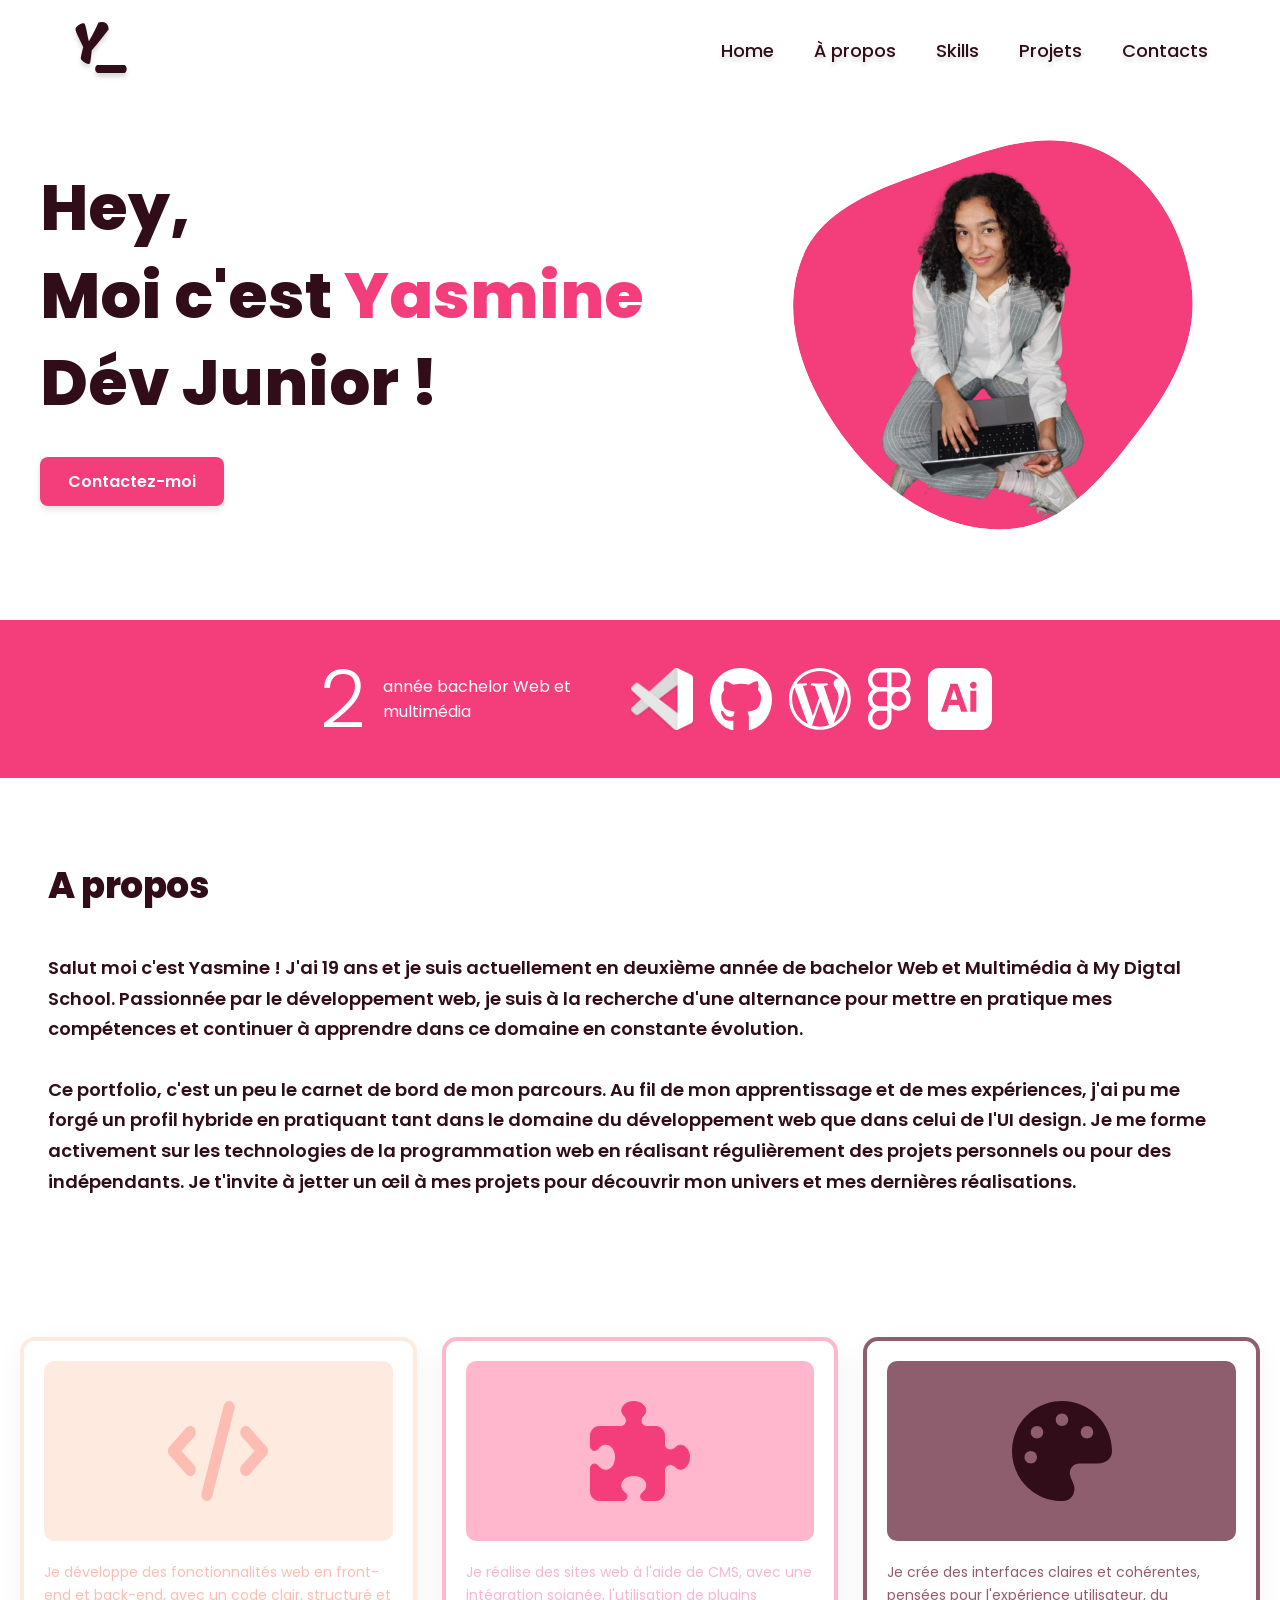
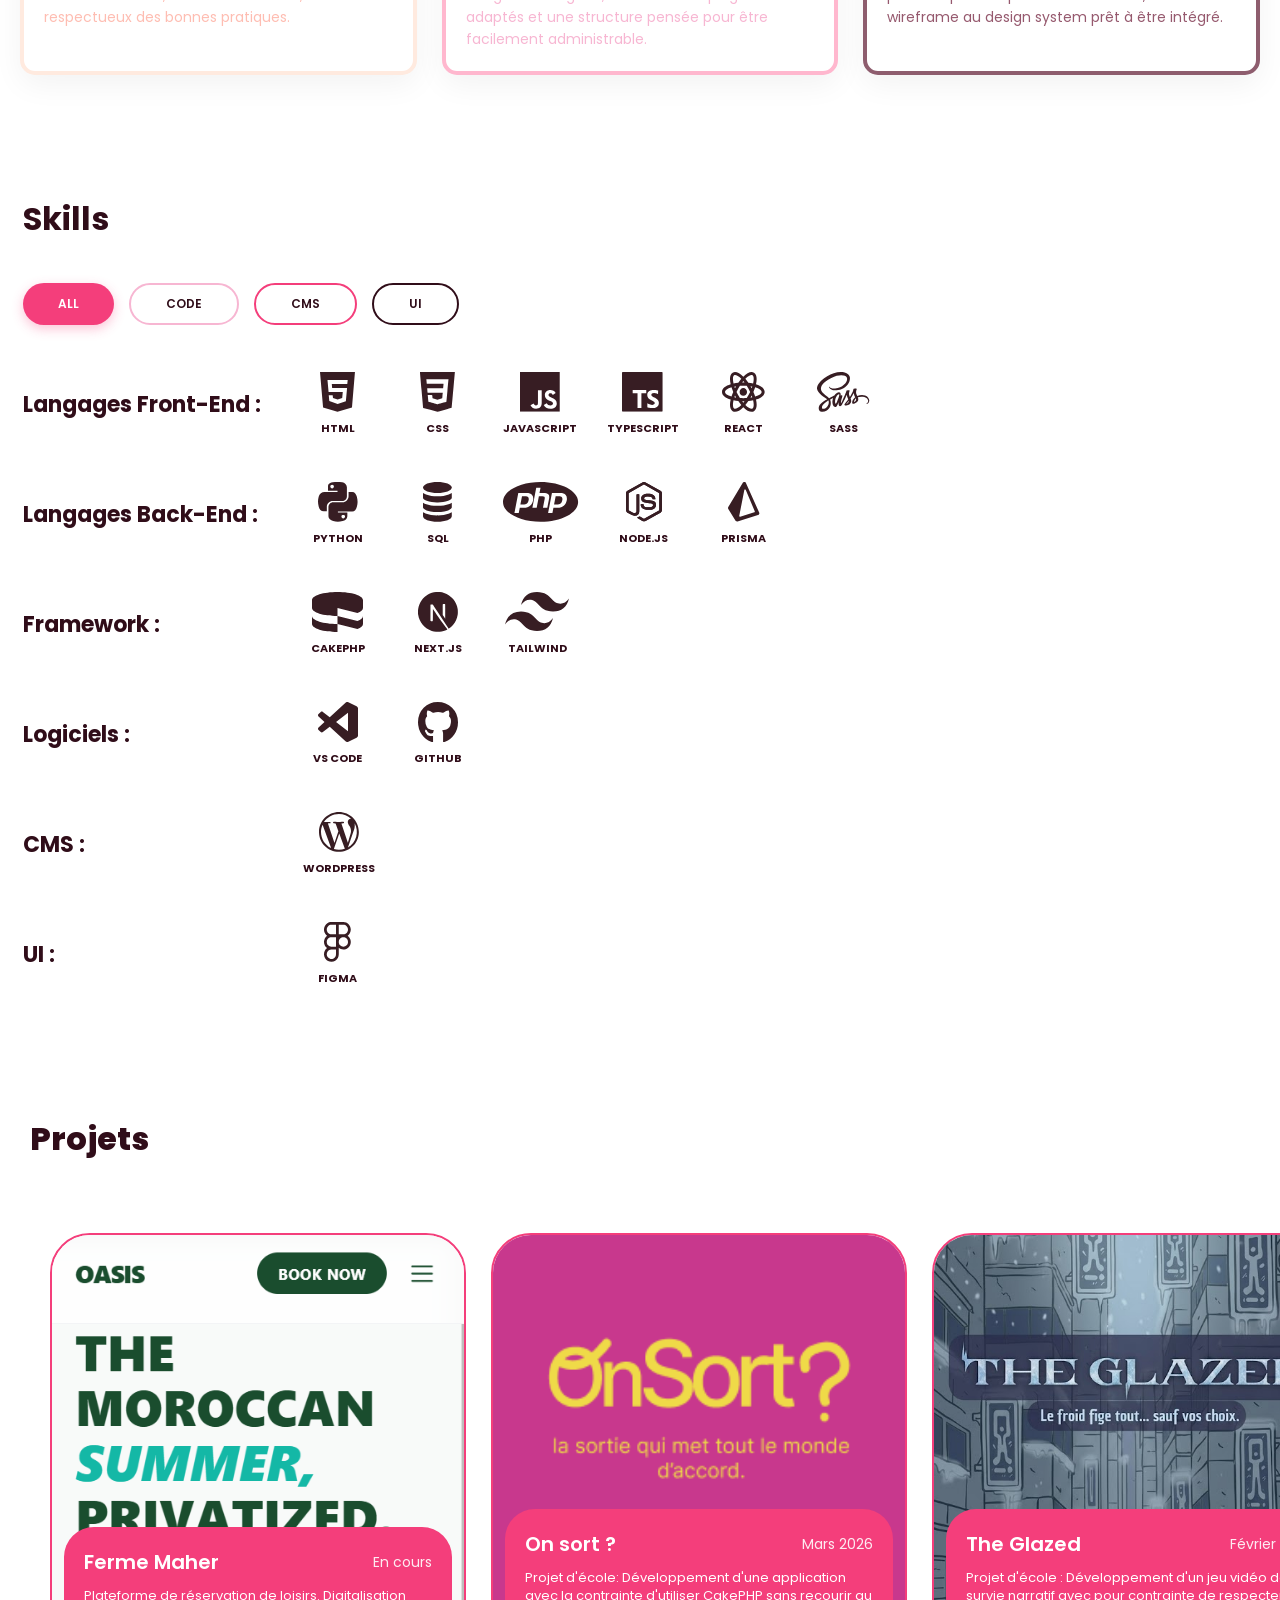
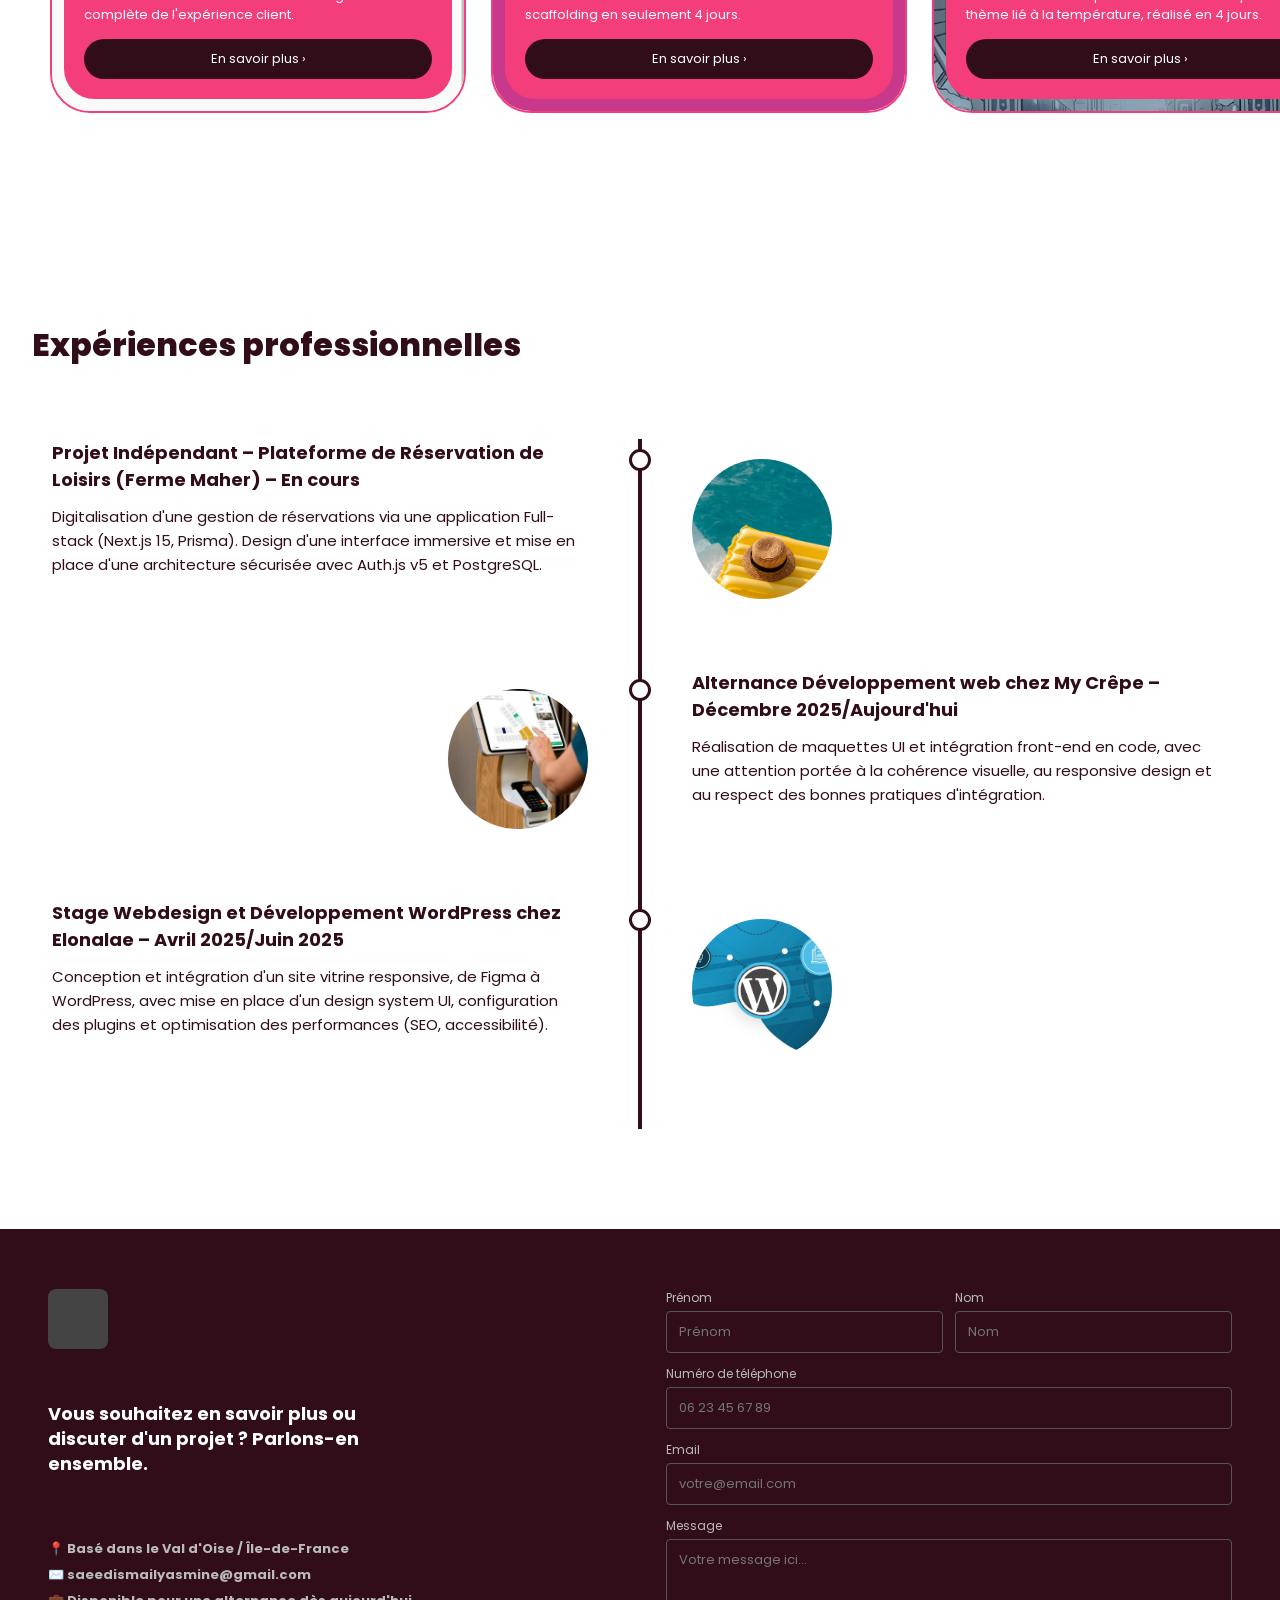
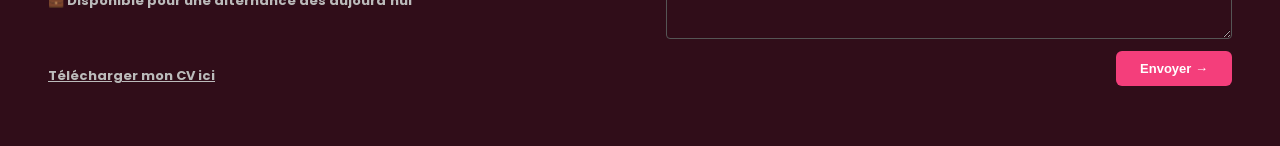
==== index.html @ 9058e379 "init" ====
<!DOCTYPE html>
<html lang="fr">
<head>
  <meta charset="UTF-8" />
  <meta name="viewport" content="width=device-width, initial-scale=1.0"/>
  <title>Yasmine Portfolio</title>
  <link rel="preconnect" href="https://fonts.googleapis.com">
  <link rel="preconnect" href="https://fonts.gstatic.com" crossorigin>
  <link href="https://fonts.googleapis.com/css2?family=Mogra&display=swap" rel="stylesheet">
  <link href="https://fonts.googleapis.com/css2?family=Poppins:wght@400;500;600;700;800&display=swap" rel="stylesheet"/>
  <link rel="stylesheet" href="style.css"/>
</head>
<body>

<!-- NAV -->
<nav class="navbar">
  <div class="nav-container">
    <div class="nav-logo">
      <a href="#">Y_</a>
    </div>

    <ul class="nav-links">
      <li><a href="#hero">Home</a></li>
      <li><a href="#about-me">À propos</a></li>
      <li><a href="#skills">Skills</a></li>

      <li class="dropdown">
        <a href="#projects">Projets</a>
        <ul class="dropdown-menu">
          <li><a href="projects.html">Tous voir</a></li>
        </ul>
      </li>

      <li><a href="#contact">Contacts</a></li>
    </ul>
  </div>
</nav>

<!-- HERO -->
<section id="hero" class="hero-section">
  <div class="hero-container">
    
    <div class="hero-text-column">
      <h1 class="hero-title">
        <span class="line1">Hey,</span>
        <span class="line2">Moi c'est <span class="highlight">Yasmine</span></span>
        <span class="line3">Dév Junior !</span>
      </h1>
      
      <a href="#contact" class="hero-btn">Contactez-moi</a>
    </div>

    <div class="hero-image-column">
      <svg class="home__blob" viewBox="0 0 479 467" xmlns="http://www.w3.org/2000/svg">
          <mask id="mask0" mask-type="alpha">
              <path d="M9.19024 145.964C34.0253 76.5814 114.865 54.7299 184.111 29.4823C245.804 6.98884 311.86 -14.9503 370.735 14.143C431.207 44.026 467.948 107.508 477.191 174.311C485.897 237.229 454.931 294.377 416.506 344.954C373.74 401.245 326.068 462.801 255.442 466.189C179.416 469.835 111.552 422.137 65.1576 361.805C17.4835 299.81 -17.1617 219.583 9.19024 145.964Z"/>
          </mask>

          <g mask="url(#mask0)">
              <path d="M9.19024 145.964C34.0253 76.5814 114.865 54.7299 184.111 29.4823C245.804 6.98884 311.86 -14.9503 370.735 14.143C431.207 44.026 467.948 107.508 477.191 174.311C485.897 237.229 454.931 294.377 416.506 344.954C373.74 401.245 326.068 462.801 255.442 466.189C179.416 469.835 111.552 422.137 65.1576 361.805C17.4835 299.81 -17.1617 219.583 9.19024 145.964Z" fill="var(--pink)"/>
              
              <image class="home__blob-img" x="0" y="0" width="100%" height="100%" href="img/pfp.png"/>
          </g>
      </svg>
    </div>

  </div>
</section>

<!-- PINK BANNER -->
<div class="banner">
  <div class="banner-contenair">
    <div class="banner-text">
      <span class="num">2</span>
      <span>année bachelor Web et<br>multimédia</span>
    </div>
    <div class="banner-icons">
      <div class="icon-box"><img src="img/vs.png" alt="Visual studio code"></div>
      <div class="icon-box"><img src="img/github.svg" alt="Github"></div>
      <div class="icon-box" style="filter: brightness(0) invert(1);"><img src="img/logo_wordpress.svg" alt="WordPress"></div>
      <div class="icon-box" style="filter: brightness(0) invert(1);"><img src="img/logo_figma.svg" alt="Figma"></div>
      <div class="icon-box"><img src="img/logo_illustrator.svg" alt="Adobe Illustrator"></div>
    </div>
  </div>
</div>


<!-- ABOUT -->
<section id="about-me" class="about-me-section">
  <h2 class="about-me-title">A propos</h2>
  <div class="about-me-content">
    <p>
      Salut moi c'est Yasmine ! J'ai 19 ans et je suis actuellement en deuxième année de bachelor Web et Multimédia à My Digtal School. Passionnée par le développement web, je suis à la recherche d'une alternance pour mettre en pratique mes compétences et continuer à apprendre dans ce domaine en constante évolution. 
    </p>
    <p>
      Ce portfolio, c'est un peu le carnet de bord de mon parcours. Au fil de mon apprentissage et de mes expériences, j'ai pu me forgé un profil hybride en pratiquant tant dans le domaine du développement web que dans celui de l'UI design. Je me forme activement sur les technologies de la programmation web en réalisant régulièrement des projets personnels ou pour des indépendants. Je t'invite à jetter un œil à mes projets pour découvrir mon univers et mes dernières réalisations.

    </p>
  </div>
</section>



<section class="services-section">
  <div class="services-grid">
    
    <div class="service-card card-light-pink">
      <div class="service-icon-box bg-light-pink">
        <svg xmlns="http://www.w3.org/2000/svg" width="100" height="100" viewBox="0 0 100 100" fill="none">
          <path d="M62.6291 0.244895C59.678 -0.711934 56.6053 1.22125 55.7547 4.54086L33.5344 92.0224C32.6838 95.342 34.4024 98.7983 37.3535 99.7551C40.3047 100.712 43.3773 98.7788 44.2279 95.4591L66.4482 7.97764C67.2988 4.65803 65.5802 1.20172 62.6291 0.244895ZM73.8434 26.8213C71.6735 29.2622 71.6735 33.2262 73.8434 35.6671L86.5854 50L73.8434 64.3329C71.6735 66.7738 71.6735 70.7378 73.8434 73.1787C76.0134 75.6196 79.5374 75.6196 81.7073 73.1787L98.3725 54.4327C100.542 51.9918 100.542 48.0278 98.3725 45.5869L81.7073 26.8408C79.5374 24.3999 76.0134 24.3999 73.8434 26.8408V26.8213ZM26.1566 26.8213C23.9866 24.3804 20.4626 24.3804 18.2927 26.8213L1.62746 45.5673C-0.542488 48.0082 -0.542488 51.9722 1.62746 54.4131L18.2927 73.1592C20.4626 75.6001 23.9866 75.6001 26.1566 73.1592C28.3265 70.7183 28.3265 66.7543 26.1566 64.3134L13.4146 50L26.1392 35.6671C28.3092 33.2262 28.3092 29.2622 26.1392 26.8213H26.1566Z" fill="#FDBDB3"/>
        </svg>

      </div>
      <p class="service-text" style="color: #febdb2;">
        Je développe des fonctionnalités web en front-end et back-end, avec un code clair, structuré et respectueux des bonnes pratiques.
      </p>
    </div>

    <div class="service-card card-medium-pink">
      <div class="service-icon-box bg-medium-pink">
        <svg xmlns="http://www.w3.org/2000/svg" width="100" height="100" viewBox="0 0 100 100" fill="none">
          <path d="M43.75 0.5C47.0992 0.5 50.1164 1.52062 52.2852 3.14648C54.4539 4.77243 55.75 6.98009 55.75 9.375C55.75 11.2567 54.9558 13.012 53.5459 14.4775L53.5449 14.4785C52.2226 15.861 51.0625 17.621 51.0625 19.6875C51.0625 22.8933 53.6692 25.5 56.875 25.5H65.625C70.5246 25.5 74.5 29.4754 74.5 34.375V43.125C74.5 46.3308 77.1067 48.9375 80.3125 48.9375C82.3583 48.9375 84.1374 47.7788 85.5205 46.4561C86.9894 45.0617 88.7459 44.25 90.625 44.25C93.0199 44.25 95.2276 45.5461 96.8535 47.7148C98.4794 49.8836 99.5 52.9008 99.5 56.25C99.5 59.5992 98.4794 62.6164 96.8535 64.7852C95.2276 66.9539 93.0199 68.25 90.625 68.25C88.7416 68.25 86.9678 67.4542 85.5244 66.0479L85.5215 66.0449L85.2578 65.7988C83.9178 64.5818 82.2498 63.5625 80.3125 63.5625C77.1067 63.5625 74.5 66.1692 74.5 69.375V90.625C74.5 95.5246 70.5246 99.5 65.625 99.5H54.5312C52.3074 99.5 50.5 97.6926 50.5 95.4688C50.5 93.8884 51.5023 92.4381 52.876 91.417L52.8779 91.416C55.2376 89.6462 56.75 87.166 56.75 84.375C56.75 81.5942 55.2432 79.1143 52.8857 77.3467C50.5281 75.5791 47.2951 74.5 43.75 74.5C40.2049 74.5 36.9719 75.5791 34.6143 77.3467C32.2568 79.1143 30.75 81.5942 30.75 84.375C30.75 87.166 32.2624 89.6462 34.6221 91.416L34.624 91.417C35.9987 92.4388 37 93.8698 37 95.4688C37 97.6926 35.1926 99.5 32.9688 99.5H9.375C4.47536 99.5 0.5 95.5246 0.5 90.625V67.0312C0.500001 64.8074 2.30739 63 4.53125 63C6.11158 63 7.5619 64.0023 8.58301 65.376L8.58398 65.3779C10.3538 67.7376 12.834 69.25 15.625 69.25C18.4058 69.25 20.8857 67.7432 22.6533 65.3857C24.4209 63.0281 25.5 59.7951 25.5 56.25C25.5 52.7049 24.4209 49.4719 22.6533 47.1143C20.8857 44.7568 18.4058 43.25 15.625 43.25C12.834 43.25 10.3538 44.7624 8.58398 47.1221L8.58301 47.124C7.56115 48.4987 6.13022 49.5 4.53125 49.5C2.30739 49.5 0.500001 47.6926 0.5 45.4688V34.375C0.5 29.4754 4.47536 25.5 9.375 25.5H30.625C33.8308 25.5 36.4375 22.8933 36.4375 19.6875C36.4375 17.769 35.4188 16.085 34.2012 14.7422L33.9551 14.4785C32.5613 13.0098 31.75 11.2537 31.75 9.375C31.75 6.98009 33.0461 4.77243 35.2148 3.14648C37.3836 1.52062 40.4008 0.5 43.75 0.5Z" fill="#F43E7B" stroke="#F43E7B"/>
        </svg>
      </div>
      <p class="service-text" style="color: #f7b6d2;">
        Je réalise des sites web à l'aide de CMS, avec une intégration soignée, l'utilisation de plugins adaptés et une structure pensée pour être facilement administrable.
      </p>
    </div>

    <div class="service-card card-dark-purple">
      <div class="service-icon-box bg-dark-purple">
        <svg xmlns="http://www.w3.org/2000/svg" width="100" height="100" viewBox="0 0 100 100" fill="none">
          <path d="M100 50C100 50.1758 100 50.3516 100 50.5273C99.9219 57.6563 93.4388 62.5 86.3113 62.5H67.1939C62.0191 62.5 57.8207 66.6992 57.8207 71.875C57.8207 72.5391 57.8989 73.1836 58.016 73.8086C58.4261 75.8008 59.2853 77.7148 60.125 79.6484C61.3162 82.3437 62.4878 85.0195 62.4878 87.8516C62.4878 94.0625 58.2699 99.707 52.0601 99.9609C51.3767 99.9805 50.6932 100 49.9902 100C22.3784 100 0 77.6172 0 50C0 22.3828 22.398 0 50.0098 0C77.6216 0 100 22.3828 100 50ZM25.0146 56.25C25.0146 52.793 22.2222 50 18.7659 50C15.3095 50 12.5171 52.793 12.5171 56.25C12.5171 59.707 15.3095 62.5 18.7659 62.5C22.2222 62.5 25.0146 59.707 25.0146 56.25ZM25.0146 37.5C28.471 37.5 31.2634 34.707 31.2634 31.25C31.2634 27.793 28.471 25 25.0146 25C21.5583 25 18.7659 27.793 18.7659 31.25C18.7659 34.707 21.5583 37.5 25.0146 37.5ZM56.2585 18.75C56.2585 15.293 53.4661 12.5 50.0098 12.5C46.5534 12.5 43.761 15.293 43.761 18.75C43.761 22.207 46.5534 25 50.0098 25C53.4661 25 56.2585 22.207 56.2585 18.75ZM75.0049 37.5C78.4612 37.5 81.2537 34.707 81.2537 31.25C81.2537 27.793 78.4612 25 75.0049 25C71.5485 25 68.7561 27.793 68.7561 31.25C68.7561 34.707 71.5485 37.5 75.0049 37.5Z" fill="#300D19"/>
        </svg>
      </div>
      <p class="service-text" style="color: #96596E;">
        Je crée des interfaces claires et cohérentes, pensées pour l'expérience utilisateur, du wireframe au design system prêt à être intégré.
      </p>
    </div>

  </div>
</section>


<!-- SKILLS -->
<section id="skills" class="skills-section">
  <h2 class="skills-main-title">Skills</h2>

  <div class="skills-filters">
    <button class="filter-btn active btn-all" data-filter="all">All</button>
    <button class="filter-btn btn-code" data-filter="code">Code</button>
    <button class="filter-btn btn-cms" data-filter="cms">CMS</button>
    <button class="filter-btn btn-ui" data-filter="ui">UI</button>
  </div>

  <div class="skills-list">
    
    <div class="skills-row" data-category="code">
      <h3 class="skills-cat-title">Langages Front-End :</h3>
      <div class="skills-icons">
        <div class="skill-item"><img src="img/logo_html.svg" alt=""><span>HTML</span></div>
        <div class="skill-item"><img src="img/logo_css.svg" alt=""><span>CSS</span></div>
        <div class="skill-item"><img src="img/logo_javascript.svg" alt=""><span>JAVASCRIPT</span></div>
        <div class="skill-item"><img src="img/logo_typescript.svg" alt=""><span>TYPESCRIPT</span></div>
        <div class="skill-item"><img src="img/logo_react.svg" alt=""><span>REACT</span></div>
        <div class="skill-item"><img src="img/logo_sass.svg" alt=""><span>SASS</span></div>
      </div>
    </div>

    <div class="skills-row" data-category="code">
      <h3 class="skills-cat-title">Langages Back-End :</h3>
      <div class="skills-icons">
        <div class="skill-item"><img src="img/logo_python.svg" alt=""><span>PYTHON</span></div>
        <div class="skill-item"><img src="img/logo_sql.svg" alt=""><span>SQL</span></div>
        <div class="skill-item"><img src="img/logo_php.svg" alt=""><span>PHP</span></div>
        <div class="skill-item"><img src="img/logo_nodejs.svg" alt=""><span>NODE.JS</span></div>
        <div class="skill-item"><img src="img/logo_prisma.svg" alt=""><span>PRISMA</span></div>
      </div>
    </div>

    <div class="skills-row" data-category="code">
      <h3 class="skills-cat-title">Framework :</h3>
      <div class="skills-icons">
        <div class="skill-item"><img src="img/logo_cakephp.svg" alt=""><span>CAKEPHP</span></div>
        <div class="skill-item"><img src="img/logo_nextjs.svg" alt=""><span>NEXT.JS</span></div>
        <div class="skill-item"><img src="img/logo_tailwind.svg" alt=""><span>TAILWIND</span></div>
      </div>
    </div>

    <div class="skills-row" data-category="code">
      <h3 class="skills-cat-title">Logiciels :</h3>
      <div class="skills-icons">
        <div class="skill-item"><img src="img/logo_vscode.svg" alt=""><span>VS CODE</span></div>
        <div class="skill-item"><img src="img/github.svg" alt=""><span>GITHUB</span></div>
      </div>
    </div>

    <div class="skills-row" data-category="cms">
      <h3 class="skills-cat-title">CMS :</h3>
      <div class="skills-icons">
        <div class="skill-item"><img src="img/logo_wordpress.svg" alt=""><span>WORDPRESS</span></div>
      </div>
    </div>

    <div class="skills-row" data-category="ui">
      <h3 class="skills-cat-title">UI :</h3>
      <div class="skills-icons">
        <div class="skill-item"><img src="img/logo_figma.svg" alt=""><span>FIGMA</span></div>
      </div>
    </div>

  </div>
</section>



<!-- PROJECTS -->
<div class="projects-wrapper">
  <section id="projects">
    <div class="section-title">Projets</div>
    <div class="projects-grid">

      <div class="project-card cat-code" onclick="openOverlay(
        'Ferme Maher – Oasis', 
        'Janvier 2026', 
        'Développement d\'une application Full-stack permettant de privatiser des espaces de loisirs au Maroc. J\'ai implémenté un système d\'authentification sécurisé et une gestion de base de données optimisée.', 
        ['Next.js 15', 'TypeScript', 'Tailwind CSS', 'Auth.js v5', 'Prisma', 'PostgreSQL'],
        'img/fermemaher.png'
      )">
        <div class="project-img"><img src="img/fermemaher.png" alt=""></div>
        <div class="project-info">
          <div class="project-meta">
            <span class="project-name">Ferme Maher</span>
            <span class="project-date">En cours</span>
          </div>
          <p class="project-desc">Plateforme de réservation de loisirs. Digitalisation complète de l'expérience client.</p>
          <button class="btn-savoir">En savoir plus ›</button>
        </div>
      </div>

      <div class="project-card cat-code" onclick="openOverlay(
        'On Sort ?', 
        'Mars 2026', 
        'On sort est une application mobile dédiée à l’organisation d’activités en France, pensée spécialement pour les groupes d’amis. Son objectif est de simplifier la prise de décision collective et de rendre l’organisation de sorties plus fluide, interactive et équitable.', 
        ['CakePHP', 'MySQL'],
        'img/onsort2.avif'
      )">
        <div class="project-img"><img src="img/onsort.png" alt=""></div>
        <div class="project-info">
          <div class="project-meta">
            <span class="project-name">On sort ?</span>
            <span class="project-date">Mars 2026</span>
          </div>
          <p class="project-desc">Projet d'école: Développement d'une application avec la contrainte d'utiliser CakePHP sans recourir au scaffolding en seulement 4 jours.</p>
          <button class="btn-savoir">En savoir plus ›</button>
        </div>
      </div>

      <div class="project-card cat-code" onclick="openOverlay(
        'The Glazed', 
        'Février 2026', 
        'Développement d’un jeu de survie narratif réalisé dans le cadre d’un défi pédagogique de 4 jours. Au-delà de la programmation, j\’ai conçu l’intégralité de l’univers (Lore) et défini la direction scénaristique. L\'enjeu majeur a été de créer une expérience où chaque décision du joueur entraîne des conséquences concrètes sur l\'évolution de l\'histoire. J\'ai mis en place un système de variables complexes pour gérer l\'impact des choix sur le gameplay et la survie du personnage, forçant le joueur à des choix moraux et stratégiques difficiles.', 
        ['HMTL', 'CSS', 'Vanilla JS'],
        'img/theglazed.png'
      )">
        <div class="project-img"><img src="img/tg.jpg" alt=""></div>
        <div class="project-info">
          <div class="project-meta">
            <span class="project-name">The Glazed</span>
            <span class="project-date">Février 2026</span>
          </div>
          <p class="project-desc">Projet d'école : Développement d'un jeu vidéo de survie narratif avec pour contrainte de respecter un thème lié à la température, réalisé en 4 jours.</p>
          <button class="btn-savoir">En savoir plus ›</button>
        </div>
      </div>

    </div>
  </section>
</div>


<!-- EXPERIENCE -->
<section id="experience" class="experience-section">
  <h2 class="section-title">Expériences professionnelles</h2>
  
  <div class="timeline">
    
    <div class="tl-item">
      <div class="tl-content tl-left">
        <h3 class="tl-title">Projet Indépendant – Plateforme de Réservation de Loisirs (Ferme Maher) – En cours</h3>
        <p class="tl-text">Digitalisation d'une gestion de réservations via une application Full-stack (Next.js 15, Prisma). Design d'une interface immersive et mise en place d'une architecture sécurisée avec Auth.js v5 et PostgreSQL.</p>
      </div>
      
      <div class="tl-center">
        <div class="tl-dot"></div>
        <div class="tl-line"></div>
      </div>
      
      <div class="tl-content tl-right">
        <div class="tl-image-circle"><img src="img/fm.avif" alt=""></div> </div>
    </div>

    <div class="tl-item">
      <div class="tl-content tl-left">
        <div class="tl-image-circle"><img src="img/mycrepe.jpg" alt=""></div> 
      </div>
      
      <div class="tl-center">
        <div class="tl-dot"></div>
        <div class="tl-line"></div>
      </div>
      
      <div class="tl-content tl-right">
        <h3 class="tl-title">Alternance Développement web chez My Crêpe – Décembre 2025/Aujourd'hui</h3>
        <p class="tl-text">Réalisation de maquettes UI et intégration front-end en code, avec une attention portée à la cohérence visuelle, au responsive design et au respect des bonnes pratiques d'intégration.</p>
      </div>
    </div>

    <div class="tl-item">
      <div class="tl-content tl-left">
        <h3 class="tl-title">Stage Webdesign et Développement WordPress chez Elonalae – Avril 2025/Juin 2025</h3>
        <p class="tl-text">Conception et intégration d'un site vitrine responsive, de Figma à WordPress, avec mise en place d'un design system UI, configuration des plugins et optimisation des performances (SEO, accessibilité).</p>
      </div>
      
      <div class="tl-center">
        <div class="tl-dot"></div>
      </div>
      
      <div class="tl-content tl-right">
        <div class="tl-image-circle"><img src="img/ww.jpg" alt=""></div> 
      </div>
    </div>

  </div>
</section>

<!-- CONTACT / FOOTER -->
<footer id="contact">
  <div class="footer-left">
    <div class="footer-logo"></div>
    <p class="footer-tagline">Vous souhaitez en savoir plus ou<br>discuter d'un projet ? Parlons-en<br>ensemble.</p>
    <div class="footer-info">
      <div>📍 Basé dans le Val d'Oise / Île-de-France</div>
      <div>✉️ <a href="mailto:saeedismailyasmine@gmail.com">saeedismailyasmine@gmail.com</a></div>
      <div>💼 Disponible pour une alternance dès aujourd'hui</div>
    </div>
    <a class="footer-cv" id="downloadCV" href="img/cvDev_last.pdf">Télécharger mon CV ici</a>
  </div>

  <div class="contact-container">
    <form class="contact-form" action="https://formspree.io/f/xjgjzvpa" method="POST">
      
      <div class="form-row">
        <div class="form-group">
          <label>Prénom</label>
          <input type="text" name="firstname" placeholder="Prénom" required />
        </div>
        <div class="form-group">
          <label>Nom</label>
          <input type="text" name="lastname" placeholder="Nom" required />
        </div>
      </div>

      <div class="form-group">
        <label>Numéro de téléphone</label>
        <input type="tel" name="phone" placeholder="06 23 45 67 89" />
      </div>

      <div class="form-group">
        <label>Email</label>
        <input type="email" name="email" placeholder="votre@email.com" required />
      </div>

      <div class="form-group">
        <label>Message</label>
        <textarea name="message" placeholder="Votre message ici..." required></textarea>
      </div>

      <button type="submit" class="btn-envoyer">Envoyer →</button>
    </form>
  </div>
</footer>

<!-- OVERLAY -->
<div class="overlay-backdrop" id="overlay" onclick="closeOverlay(event)">
  <div class="overlay-box">
    <button class="overlay-close" onclick="closeOverlay(null, true)">✕</button>
    <div id="overlay-img"></div>
    <div class="overlay-body">
      <div class="overlay-header">

        <div class="overlay-title" id="overlay-title"></div>
        <div class="overlay-date" id="overlay-date"></div>
      </div>
      <p class="overlay-desc" id="overlay-desc"></p>
      <div class="overlay-badges" id="overlay-badges"></div>

    </div>
  </div>
</div>

<script src="script.js"></script>
</body>
</html>
---- style.css ----
*, *::before, *::after { box-sizing: border-box; margin: 0; padding: 0; }

:root {
  --pink: #F43E7B;
  --pink-light: #f7b6d2;
  --pink-bg: #fce4f0;
  --dark: #300D19;
  --gray: #555;
  --light-gray: #f5f5f5;
  --border: #ddd;
  --font: 'Poppins', sans-serif;
}

html { scroll-behavior: smooth; }
body { font-family: var(--font); color: var(--dark); background: #fff; }

/* ── NAV ── */
.navbar {
  height: 100px;
  background-color: #ffffff;
  display: flex;
  width: 1500px;
  padding: 22px 24px;
  justify-content: space-between;
  align-items: center;
  position: sticky; /* Reste en haut au scroll */
  top: 0;
  z-index: 1000;
  font-family: var(--font);
  background: rgba(255, 255, 255, 0.00);
}

.nav-container {
  width: 100%;
  margin: 0 auto;
  padding: 0 48px;
  display: flex;
  justify-content: space-between; /* Logo à gauche, liens à droite */
  align-items: center;
}

.nav-links li.dropdown {
  position: relative; /* Important pour positionner le sous-menu juste en dessous */
}
.nav-links li.dropdown:hover .dropdown-menu {
  display: block; /* Affiche le sous-menu au survol */
}

.dropdown-menu {
  position: absolute;
  top: 100%; /* Se place juste en dessous du texte "Projects" */
  left: 50%;
  transform: translateX(-50%); /* Centre le sous-menu par rapport au mot */
  background-color: #ffffff;
  list-style: none;
  padding: 10px 20px;
  border-radius: 10px;
  box-shadow: 0 4px 15px rgba(0, 0, 0, 0.1);
  display: none; /* CACHÉ */
  min-width: 120px;
  text-align: center;
  z-index: 1000;
}

.dropdown-menu a {
  font-size: 14px !important;
  color: var(--dark) !important;
  white-space: nowrap; /* Empêche le texte de revenir à la ligne */
  text-shadow: none !important; /* On peut enlever l'ombre pour le sous-menu */
}

.dropdown-menu a:hover {
  color: var(--pink) !important;
}

/* Petit ajustement pour la navbar (enlève le width fixe qui risque de casser le design) */
.navbar {
  width: 100%; /* Utilise 100% au lieu de 1500px pour la réactivité */
  max-width: 100vw;
  box-sizing: border-box;
}

/* Style du Logo */
.nav-logo {
  color: #300D19;
  font-family: Mogra;
  font-size: 60px;
  font-style: normal;
  font-weight: 400;
  line-height: normal;
  letter-spacing: -9.1px;
  width: 94px;
  height: 74px;
  text-shadow: 0 4px 4px rgba(0, 0, 0, 0.15);

}

.nav-logo a {
  text-decoration: none !important;
  color : inherit;
}

/* Liste des liens */
.nav-links {
  display: flex;
  list-style: none;
  gap: 40px; /* Espace entre les mots */
  margin: 0;
  padding: 0;
  text-shadow: 0 4px 4px rgba(0, 0, 0, 0.15);
}

.nav-links a {
  text-decoration: none;
  color: var(--dark); /* Utilise ton #1a1a1a */
  font-size: 18px;
  font-weight: 500;
  transition: color 0.3s ease;
}

/* Effet au survol ou page active */
.nav-links a:hover, 
.nav-links a.active {
  color: var(--pink); /* Utilise ton rose #e91e7a */
}

/* Responsive mobile */
@media (max-width: 768px) {
  .nav-links {
    display: none; /* Cache les liens sur mobile pour faire un menu burger plus tard */
  }
  .nav-container {
    padding: 0 20px;
  }
}

/* ── HERO ── */
/* --- Styles de la Section Héros --- */

.hero-section {
  display: flex;
  flex-direction: column;
  padding: 40px 48px 90px 50px;
  background-color: #ffffff;
  font-family: var(--font);
}

.hero-container {
  width: 100%;
  margin: 0 auto;  
  display: flex;
  justify-content: space-between; 
  align-items: center;
}

/* --- Colonne Gauche : Texte --- */
.hero-text-column {
  margin-left: -200px;
  display: flex;
  flex-direction: column;
  gap: 30px;
}

.hero-title {
  font-size: 64px;
  font-weight: 800; /* Plus épais pour un titre fort */
  color: var(--dark); /* Utilise ton #1a1a1a */
  line-height: 137.5%;
  margin: 0;
  display: flex;
  flex-direction: column;
}

/* Les spans individuels pour forcer le passage à la ligne */
.hero-title span {
  display: block;
}

/* Le mot "Yasmine" en rose */
.hero-title .highlight {
  color: var(--pink); /* Utilise ton rose #e91e7a */
  display: inline; /* Pour qu'il reste sur la même ligne que "Moi c'est" */
}

/* Ton Bouton */
.hero-btn {
  display: inline-block;
  padding: 12px 28px;
  background-color: var(--pink); /* Ton rose principal */
  color: #fff;
  text-decoration: none;
  font-size: 16px;
  font-weight: 600;
  border-radius: 8px; 
  box-shadow: 0 4px 6px rgba(0, 0, 0, 0.1); /* Petite ombre sous le bouton */
  max-width: fit-content; /* S'adapte au texte pour ne pas être trop large */
}

.hero-btn:hover {
  background-color: var(--pink-light); /* Une variante plus foncée du rose (optionnel, défini le dans tes vars) */
  transform: translateY(-2px); /* Petit effet de survol */
}

/* --- Colonne Droite : Image --- */
.hero-image-column {
  flex: 1; /* L'image prend moins de place (40-45%) */
  display: flex;
  justify-content: center; /* Aligne l'image à droite */
}

.home__blob {
  margin-right: -300px;
  width: 400px;
  fill: var(--pink);
}

.home__blob-img {
  width: 300px;
  height: auto;
  align-items: center;
  justify-content: center;
  transform: translate(90px, 20px);
}

.hero-image-placeholder img {
  width: 100%;
  height: 100%;
}

@media (max-width: 992px) {
  .hero-container {
    flex-direction: column-reverse;
    align-items: center;
    text-align: center;
    gap: 40px;
  }
  
  .hero-text-column {
    text-align: left;
    align-items: center;
  }

  .hero-title {
    font-size: 38px;
    align-items: flex-start;
  }
}

@media (max-width: 768px) {
  .hero-section {
    padding: 60px 24px;
  }
  
  .hero-title {
    font-size: 32px;
  }
  
  .hero-btn {
    padding: 10px 24px;
    font-size: 15px;
  }
}

/* ── PINK BANNER ── */
.banner {
  background-color: var(--pink); /* Utilise ta variable rose */
  width: 100%;
  padding: 20px 0;
  color: white;
  font-family: var(--font);
}
.banner-contenair{
  max-width: 1200px;
  margin: 0 25%;
  display: flex;
  justify-content: space-between;
  align-items: center;
  gap: 50px;
}
.banner-text {
  white-space: nowrap;
  color: #fff;
  display: flex;
  align-items: center;
  gap: 17px;
}
.banner-text .num {
  font-size: 80px;
  font-weight: 300;
  line-height: 1;
}
.banner-icons {
  display: flex;
  width: 1440px;
  padding: 28px 10px;
  justify-content: center;
  align-items: center;
  gap: 17px;
}
.banner-icons .icon-box {
  display: flex;
  gap: 25px;
  align-items: center;
}

.icon-box img{
  height: 62px;
  width: auto;
}

/* ── SECTION COMMON ── */
section { padding: 60px 48px; max-width: 900px; margin: 0 auto; }
.section-title {
  font-size: 48px;
  font-weight: 700;
  margin-bottom: 32px;
}

/* ── PROJECTS ── */
/* Utilisation de tes variables :root */
.projects-wrapper {
  max-width: 1400px;
  width: 100%;
  margin: 0 auto;
  font-family: var(--font);
}

#projects {
  padding: 60px 0;
  max-width: 1200px;
  margin: 0 50px;
}

.section-title {
  font-size: 32px;
  font-weight: 700;
  color: var(--dark);
  margin-bottom: 40px;
}

/* GRILLE FORCÉE SUR 3 COLONNES */
.projects-grid {
  display: grid;
  grid-template-columns: repeat(3, 1fr);
  gap: 25px;
  align-items: stretch;
  width: 100%;
}

/* La Carte */
.project-card {
  border: 2px solid var(--pink);
  background-color: #ffffff;
  border-radius: 40px;
  padding: 0;
  margin-bottom: 48px;
  display: flex;
  flex-direction: column;
  justify-content: flex-end;
  cursor: pointer;
  transition: transform 0.3s ease;
  overflow: hidden;
  position: relative;
  height: 480px;
  width: 416px;
}

.project-card:hover {
  transform: translateY(-8px);
}


.project-img {
  position: absolute;
  inset: 0;
  overflow: hidden;
  background: transparent;
  z-index: 0;
}

/* Le bloc d'info rose */
.project-info {
  background-color: var(--pink);
  border-radius: 30px;
  padding: 20px;
  color: #ffffff;
  display: flex;
  flex-direction: column;
  margin: 12px;
  position: relative;
  z-index: 1;
}

.project-meta {
  display: flex;
  justify-content: space-between;
  align-items: center;
  margin-bottom: 10px;
}

.project-name {
  font-size: 20px;
  font-weight: 600;
}

.project-date {
  font-size: 14px;
  opacity: 0.9;
}

.project-desc {
  font-size: 13px;
  line-height: 1.4;
  margin-bottom: 15px;
}
.project-categories {
  display: flex;
  gap: 8px;
  margin-bottom: 12px;
}

/* --- Style de base commun --- */
.badge {
  display: inline-flex;
  align-items: center;
  padding: 6px 16px; /* Plus de padding pour la forme pilule */
  border-radius: 50px; /* Secret de la forme capsule */
  font-size: 11px;
  font-weight: 700; /* Gras pour l'impact, comme le bouton */
  text-transform: uppercase;
  color: #ffffff; /* Texte blanc sur dégradé */
  border: none; /* Pas de bordure pour ce style */
  
  /* Ajout de l'ombre portée pour le relief */
  box-shadow: 0 4px 6px rgba(0, 0, 0, 0.15); 
  filter: saturate(0.8);
  backdrop-filter: blur(4px);
  
  transition: all 0.3s ease; /* Pour les effets au survol */
}


/* Effet optionnel : augmente légèrement l'ombre au survol de la carte */
.project-card:hover .badge {
  box-shadow: 0 6px 10px rgba(0, 0, 0, 0.25);
  transform: translateY(-1px);
}
/* Bouton Noir */
.btn-savoir {
  background-color: var(--dark);
  color: #ffffff;
  border: none;
  padding: 10px;
  border-radius: 20px;
  font-family: var(--font);
  font-size: 13px;
  cursor: pointer;
  width: 100%;
}


.project-filters {
  display: flex;
  justify-content: left;
  gap: 15px;
  margin-bottom: 40px;
}

.filter-btn {
  padding: 10px 25px;
  border-radius: 50px;
  background: transparent; /* Fond vide par défaut */
  font-weight: 700;
  cursor: pointer;
  transition: all 0.3s ease;
  text-transform: uppercase;
  font-size: 12px;
  border: 2px solid; /* On définit l'épaisseur, la couleur vient après */
}

/* --- Bouton TOUS (Ton Rose #F43E7B) --- */
.filter-btn[data-filter="all"] {
  color: var(--pink);
}
.filter-btn[data-filter="all"].active, 
.filter-btn[data-filter="all"]:hover {
  background: var(--pink);
  color: white;
  border: none;
  box-shadow: 0 4px 12px rgba(244, 62, 123, 0.3);
}

.filter-btn[data-filter="all"] {
  color: var(--pink);
}
.filter-btn[data-filter="all"].active, 
.filter-btn[data-filter="all"]:hover {
  background: var(--pink);
  color: white;
  border: none;
  box-shadow: 0 4px 12px rgba(244, 62, 123, 0.3);
}

.btn-code {
  border-color: var(--pink);
  color: var(--pink);
}
.btn-code.active, .btn-code:hover {
  background: var(--pink-light);
  color: #fff;
  border-color: var(--pink-light);
  box-shadow: 0 4px 16px rgba(244, 62, 123, 0.4);
}
 
/* --- Bouton CMS — Rose foncé #c42f65 --- */
.btn-cms {
  border-color: var(--pink);
  color: var(--pink);
}
.btn-cms.active, .btn-cms:hover {
  background: var(--pink);
  color: #fff;
  border-color: var(--pink);
  box-shadow: 0 4px 16px rgba(196, 47, 101, 0.4);
}
 
/* --- Bouton UI — Dark bordeaux #300D19 --- */
.btn-ui {
  border-color: var(--dark);
  color: var(--dark);
}
.btn-ui.active, .btn-ui:hover {
  background: var(--dark);
  color: #fff;
  border-color: var(--dark);
  box-shadow: 0 4px 16px rgba(48, 13, 25, 0.35);
}

.project-card.hide {
    display: none !important;
}

/* Optionnel : pour que l'affichage soit fluide */
.project-card.show {
    display: flex; /* ou block selon ton design */
    animation: fadeIn 0.4s ease forwards;
}

@keyframes fadeIn {
  from { opacity: 0; transform: translateY(10px); }
  to { opacity: 1; transform: translateY(0); }
}

@media (max-width: 850px) {
  .projects-grid {
    grid-template-columns: 1fr; 
  }
}

.project-intro {
    font-size: 1.1rem;
    color: var(--dark);
    line-height: 1.6;
    margin: 50px auto;
    font-weight: 500;
    text-align: left;
}

.project-intro strong {
    color: #F43E7B;
    font-weight: 600;
}


.project-filters {
  display: flex;
  justify-content: left;
  gap: 15px;
  margin-bottom: 40px;
}

@media (max-width: 850px) {
  .projects-grid {
    grid-template-columns: 1fr; 
  }
}

.services-section {
  padding: 60px 20px;
  max-width: 1300px;
  margin: 0 auto;
  font-family: var(--font);
}

.services-grid {
  display: grid;
  grid-template-columns: repeat(3, 1fr);
  gap: 25px;
}

/* Base de la carte */
.service-card {
  background: #fff;
  border-radius: 15px;
  padding: 20px;
  border: 4px solid transparent; 
  box-shadow: 0 10px 30px rgba(0,0,0,0.05);
  display: flex;
  flex-direction: column;
  gap: 20px;
  transition: transform 0.3s ease;
}

.service-card:hover {
  transform: translateY(-5px);
}

/* Boite pour l'icône / image */
.service-icon-box {
  width: 100%;
  height: 180px;
  border-radius: 10px;
  display: flex;
  justify-content: center;
  align-items: center;
  font-size: 50px; /* Taille de l'icône si font-awesome */
}

/* Texte sous l'icône */
.service-text {
  font-size: 14px;
  line-height: 1.6;
  color: var(--gray);
  margin: 0;
}

/* --- Variantes de couleurs --- */

/* Carte 1 - Rose très clair */
.card-light-pink { border-color: #ffeadf; }
.bg-light-pink { background-color: #ffeadf; color: #f7b6d2; }

/* Carte 2 - Rose moyen */
.card-medium-pink { border-color: #ffb7ce; }
.bg-medium-pink { background-color: #ffb7ce; color: var(--pink); }

/* Carte 3 - Violet/Prune */
.card-dark-purple { border-color: #8e5d6e; }
.bg-dark-purple { background-color: #8e5d6e; color: #351a2a; }

/* Responsive */
@media (max-width: 900px) {
  .services-grid {
    grid-template-columns: 1fr;
  }
}



.about-me-section {
  max-width: 1345px; /* Aligné avec le reste de ton site */
  margin: 0 auto;
  padding: 80px 48px;
  font-family: var(--font);
}

.about-me-title {
  font-size: 36px;
  font-weight: 800;
  color: var(--dark);
  margin-bottom: 40px;
  letter-spacing: -0.5px; /* Un peu plus serré pour le style moderne */
}

.about-me-content {
  max-width: 1345px; /* On limite un peu la largeur du texte pour la lecture */
}

.about-me-content p {
  font-size: 18px;
  line-height: 1.7; /* Très important pour l'aspect "propre" de ta maquette */
  color: var(--dark);
  font-weight: 600; /* Le texte sur ton image semble un peu épais */
  margin-bottom: 30px;
}

/* On peut adoucir légèrement le deuxième paragraphe si besoin */
.about-me-content p:last-child {
  margin-bottom: 0;
}

/* Responsive mobile */
@media (max-width: 768px) {
  .about-me-section {
    padding: 60px 24px;
  }
  
  .about-me-title {
    font-size: 28px;
  }
  
  .about-me-content p {
    font-size: 16px;
  }
}


.skills-section {
  max-width: 1235px;
  margin: 0 auto;
  padding: 60px 0;
  align-items: flex-start;
  font-family: var(--font);
}

.skills-main-title {
  font-size: 32px;
  color: var(--dark);
  margin-bottom: 40px;
}

/* Container des boutons de filtre */
.skills-filters {
  display: flex;
  justify-content: left;
  gap: 15px;
  margin-bottom: 50px;
  margin: 24px 0;
}

/* Style de base des boutons */
.filter-btn {
  padding: 10px 35px;
  border-radius: 50px;
  background: transparent;
  font-family: var(--font);
  font-weight: 600;
  cursor: pointer;
  transition: all 0.3s ease;
  border: 2px solid; /* On laisse la couleur se définir par les classes ci-dessous */
}

/* Couleurs spécifiques par bouton */
.btn-all  { border-color: var(--pink); color: var(--dark); }
.btn-code { border-color: var(--pink-light); color: var(--dark); }
.btn-cms  { border-color: var(--pink); color: var(--dark); }
.btn-ui   { border-color: var(--dark); color: var(--dark); }


.btn-all.active {
  background-color: var(--pink);
  color: #fff !important;
}

.btn-code.active {
  background-color: var(--pink-light);
  color: #fff !important;
}

.btn-cms.active {
  background-color: var(--pink);
  color: #fff !important;
}

.btn-ui.active {
  background-color: var(--dark);
  color: #fff !important;
}

.skills-list {
  display: flex;
  flex-direction: column;
  gap: 30px; /* Espace entre chaque catégorie */
  margin-top: 40px;
}

/* Une ligne complète (Titre + Logos) */
.skills-row {
  display: flex;
  align-items: center; /* Aligne verticalement le titre et les images */
  transition: all 0.4s ease;
  min-height: 80px;
}

/* Cache les lignes filtrées via JS */
.skills-row.hidden {
  display: none;
}

/* Le titre à gauche (ex: Langages Front-End :) */
.skills-cat-title {
  width: 280px; /* Largeur fixe pour aligner le début des logos */
  font-family: var(--font);
  font-size: 22px;
  font-weight: 700;
  color: var(--dark);
  margin: 0;
  flex-shrink: 0; /* Empêche le titre de rétrécir */
}

/* Le groupe de logos à droite */
.skills-icons {
  display: flex;
  gap: 30px; /* Espace entre chaque bloc logo+texte */
  flex-wrap: wrap;
}

/* Chaque bloc individuel (Image + Texte) */
.skill-item {
  display: flex;
  flex-direction: column;
  align-items: center;
  justify-content: center;
  gap: 8px;
  min-width: 70px;
}

/* Style des images SVG/PNG */
.skill-item img {
  height: 40px; /* Taille uniforme pour tous les logos */
  width: auto;
  object-fit: contain;
  filter: brightness(0) saturate(100%) invert(11%) sepia(18%) saturate(1535%) hue-rotate(296deg) brightness(91%) contrast(92%);
}

/* Le petit texte sous le logo */
.skill-item span {
  font-family: var(--font);
  font-size: 11px;
  font-weight: 700;
  color: var(--dark);
  text-transform: uppercase;
  text-align: center;
}

/* --- RESPONSIVE --- */
@media (max-width: 900px) {
  .skills-row {
    flex-direction: column;
    align-items: flex-start;
    gap: 15px;
  }
  .skills-cat-title {
    width: 100%;
  }
  .skills-icons {
    gap: 20px;
  }
}



.experience-section {
  width: 100%;
  display: flex;
  flex-direction: column;
  align-items: flex-start;
  max-width: 1300px;
  margin: 0 auto;
  padding: 100px 52px;
  font-family: var(--font);
}

.section-title {
  font-size: 32px;
  font-weight: 800;
  color: var(--dark);
  margin-bottom: 70px;
  margin-left: -20px;
}

.timeline {
  display: flex;
  flex-direction: column;
}

/* --- Chaque ligne (Item) --- */
.tl-item {
  display: flex;
  width: 100%;
  min-height: 230px;
}

/* --- Les Colonnes (Contenu Gauche / Centre / Droite) --- */
.tl-content {
  flex: 1;
  width: 45%; /* Largeur égale pour les deux côtés */
  align-items: center; 
  flex-direction: row;
}

/* Colonne Gauche */
.tl-left {
  padding-right: 50px;
  text-align: left;
}

/* Colonne Droite */
.tl-right {
  padding-left: 50px;
  text-align: left;
}

/* --- L'Axe Central --- */
.tl-center {
  width: 4px; /* Épaisseur de la ligne */
  background-color: var(--dark); /* Couleur marron */
  position: relative;
  display: flex;
  justify-content: center;
  flex-shrink: 0; /* Empêche l'axe de s'écraser */
}

/* Le point blanc sur la ligne */
.tl-dot {
  position: absolute;
  top: 10px;
  width: 22px;
  height: 22px;
  background-color: white;
  border: 3px solid var(--dark);
  border-radius: 50%;
  z-index: 10;
}

/* --- Style du texte --- */
.tl-title {
  font-size: 18px;
  font-weight: 700;
  color: var(--dark);
  margin-bottom: 12px;
}

.tl-text {
  font-size: 15px;
  color: var(--dark);
  line-height: 1.6;
}

/* --- Les bulles d'images (Grisées) --- */
/* Le conteneur cercle */
.tl-image-circle {
    width: 140px;
    height: 140px;
    background-color: #d9d9d9;
    border-radius: 50%;
    overflow: hidden; /* INDISPENSABLE : Coupe tout ce qui dépasse du cercle */
    display: flex;
    justify-content: center;
    align-items: center;
    margin: 20px auto; /* Centre le cercle dans sa colonne */
}

/* L'image à l'intérieur */
.tl-image-circle img {
    width: 100%;
    height: 100%;
    object-fit: cover; /* MAGIE : Remplit le cercle sans écraser l'image */
    object-position: center; /* Centre le sujet de la photo */
}

/* Centrer l'image dans la colonne de droite */
.tl-right .tl-image-circle {
    margin-left: 0; 
}

/* Centrer l'image dans la colonne de gauche */
.tl-left .tl-image-circle {
    margin-right: 0;
    margin-left: auto;
}

/* RESPONSIVE : Sur mobile on tout aligner à gauche */
@media (max-width: 768px) {
  .tl-item {
    flex-direction: column;
    padding-left: 30px;
    border-left: 3px solid var(--dark);
    margin-left: 20px;
  }
  .tl-content {
    width: 100%;
    padding: 0;
    margin-bottom: 20px;
  }
  .tl-center {
    display: none; /* On cache l'axe central complexe sur mobile */
  }
}


/* ── FOOTER / CONTACT ── */
#contact {
  background: var(--dark);
  color: #fff;
  padding: 60px 48px;
  display: grid;
  grid-template-columns: 1fr 1fr;
  gap: 60px;
  max-width: 100%;
}
.footer-left { display: flex; flex-direction: column; gap: 16px; font-weight: 700; justify-content: space-between;}
.footer-logo {
  width: 60px;
  height: 60px;
  background: #444;
  border-radius: 8px;
  margin-bottom: 8px;
}
.footer-tagline { font-size: 18px; font-weight: 700; line-height: 1.4; margin-bottom: 16px; }
.footer-info { font-size: 13px; color: #bbb; line-height: 2; }
.footer-info a { color: #bbb; text-decoration: none; }
.footer-info a:hover { color: var(--pink); }
.footer-cv {
  display: inline-block;
  color: #bbb;
  font-size: 13px;
  text-decoration: underline;
  cursor: pointer;
  margin-top: 8px;
}

.contact-form { display: flex; flex-direction: column; gap: 12px; }
.form-row { display: grid; grid-template-columns: 1fr 1fr; gap: 12px; }
.form-group { display: flex; flex-direction: column; gap: 4px; }
.form-group label { font-size: 12px; color: #bbb; }
.form-group input,
.form-group textarea {
  background: transparent;
  border: 1px solid #555;
  border-radius: 4px;
  padding: 10px 12px;
  color: #fff;
  font-size: 13px;
  font-family: var(--font);
  outline: none;
  transition: border-color .2s;
}
.form-group input:focus,
.form-group textarea:focus { border-color: var(--pink); }
.form-group textarea { resize: vertical; min-height: 100px; }
.btn-envoyer {
  align-self: flex-end;
  background: var(--pink);
  color: #fff;
  border: none;
  padding: 10px 24px;
  border-radius: 6px;
  font-size: 13px;
  font-weight: 600;
  cursor: pointer;
  display: flex;
  align-items: center;
  gap: 6px;
  transition: opacity .2s;
}
.btn-envoyer:hover { opacity: .85; }

/* ── OVERLAY ── */
.overlay-backdrop {
  display: none;
  position: fixed;
  inset: 0;
  background: rgba(48, 13, 25, 0.75);
  backdrop-filter: blur(8px);
  -webkit-backdrop-filter: blur(8px);
  z-index: 2000;
  justify-content: center;
  align-items: center;
  padding: 24px;
}

.overlay-backdrop.active {
  display: flex;
  animation: backdropIn 0.3s ease forwards;
}

@keyframes backdropIn {
  from { opacity: 0; }
  to   { opacity: 1; }
}

.overlay-box {
  background: #fff;
  border-radius: 32px;
  max-width: 560px;
  width: 100%;
  max-height: 90vh;
  overflow-y: auto;
  position: relative;
  animation: cardIn 0.35s cubic-bezier(0.34, 1.56, 0.64, 1) forwards;
  box-shadow: 0 32px 80px rgba(48, 13, 25, 0.35);
}

@keyframes cardIn {
  from { opacity: 0; transform: translateY(40px) scale(0.95); }
  to   { opacity: 1; transform: translateY(0)   scale(1); }
}

.overlay-close {
  position: absolute;
  top: 16px;
  right: 16px;
  width: 36px;
  height: 36px;
  border-radius: 50%;
  background: rgba(48, 13, 25, 0.08);
  border: none;
  color: var(--dark);
  font-size: 16px;
  cursor: pointer;
  display: flex;
  align-items: center;
  justify-content: center;
  z-index: 10;
  transition: background 0.2s, color 0.2s;
}

.overlay-close:hover {
  background: var(--pink);
  color: #fff;
}

.overlay-body {
  padding: 28px 32px 32px;
}

.overlay-header {
  display: flex;
  justify-content: space-between;
  align-items: flex-start;
  margin-bottom: 14px;
  gap: 12px;
}

.overlay-title {
  font-size: 22px;
  font-weight: 700;
  color: var(--dark);
  line-height: 1.2;
}

.overlay-date {
  font-size: 12px;
  font-weight: 600;
  color: var(--pink);
  background: var(--pink-bg);
  padding: 5px 14px;
  border-radius: 50px;
  white-space: nowrap;
  flex-shrink: 0;
}

.overlay-desc {
  font-size: 14px;
  line-height: 1.7;
  color: var(--gray);
  margin-bottom: 20px;
}

.overlay-badges {
  display: flex;
  flex-wrap: wrap;
  gap: 8px;
}

.overlay-badges .badge {
  background: linear-gradient(135deg, var(--pink) 0%, #c42f65 100%);
  color: #fff;
  padding: 6px 14px;
  border-radius: 50px;
  font-size: 11px;
  font-weight: 700;
  text-transform: uppercase;
  letter-spacing: 0.5px;
  box-shadow: 0 3px 8px rgba(244, 62, 123, 0.3);
}

.tech-badges {
  display: flex;
  flex-wrap: wrap;
  gap: 8px;
  margin: 15px 0;
}

.badge {
  background-color: var(--pink);
  color: white;
  padding: 5px 12px;
  border-radius: 20px;
  font-size: 11px;
  font-weight: 600;
  text-transform: uppercase;
  letter-spacing: 0.5px;
}

#overlay-img {
  width: 100%;
  height: 260px;
  background-size: cover;
  background-position: top;
  border-radius: 8px;
  margin-bottom: 15px;
}

.project-img img {
  width: 100%;
  height: 100%;
  object-fit: cover;
  object-position: top;
  display: block;
  position: absolute;
  inset: 0;
}

.social-btn {
  display: inline-flex;
  align-items: center;
  gap: 8px;
  padding: 9px 9px;
  border-radius: 999px;
  color: #fff;
  font-size: 13px;
  font-weight: 600;
  font-family: var(--font);
  text-decoration: none;
  transition: background 0.25s, border-color 0.25s, transform 0.2s;
}
 
.social-btn svg {
  width: 36px;
  height: 36px;
  flex-shrink: 0;
}
 
.social-btn:hover {
  background: rgba(255,255,255,0.18);
  border-color: rgba(255,255,255,0.35);
  transform: translateY(-2px);
  color: #fff;
}
 
/* LinkedIn garde sa couleur signature au hover */
.social-btn--linkedin:hover {
  background: #0A66C2;
  border-color: #0A66C2;
}
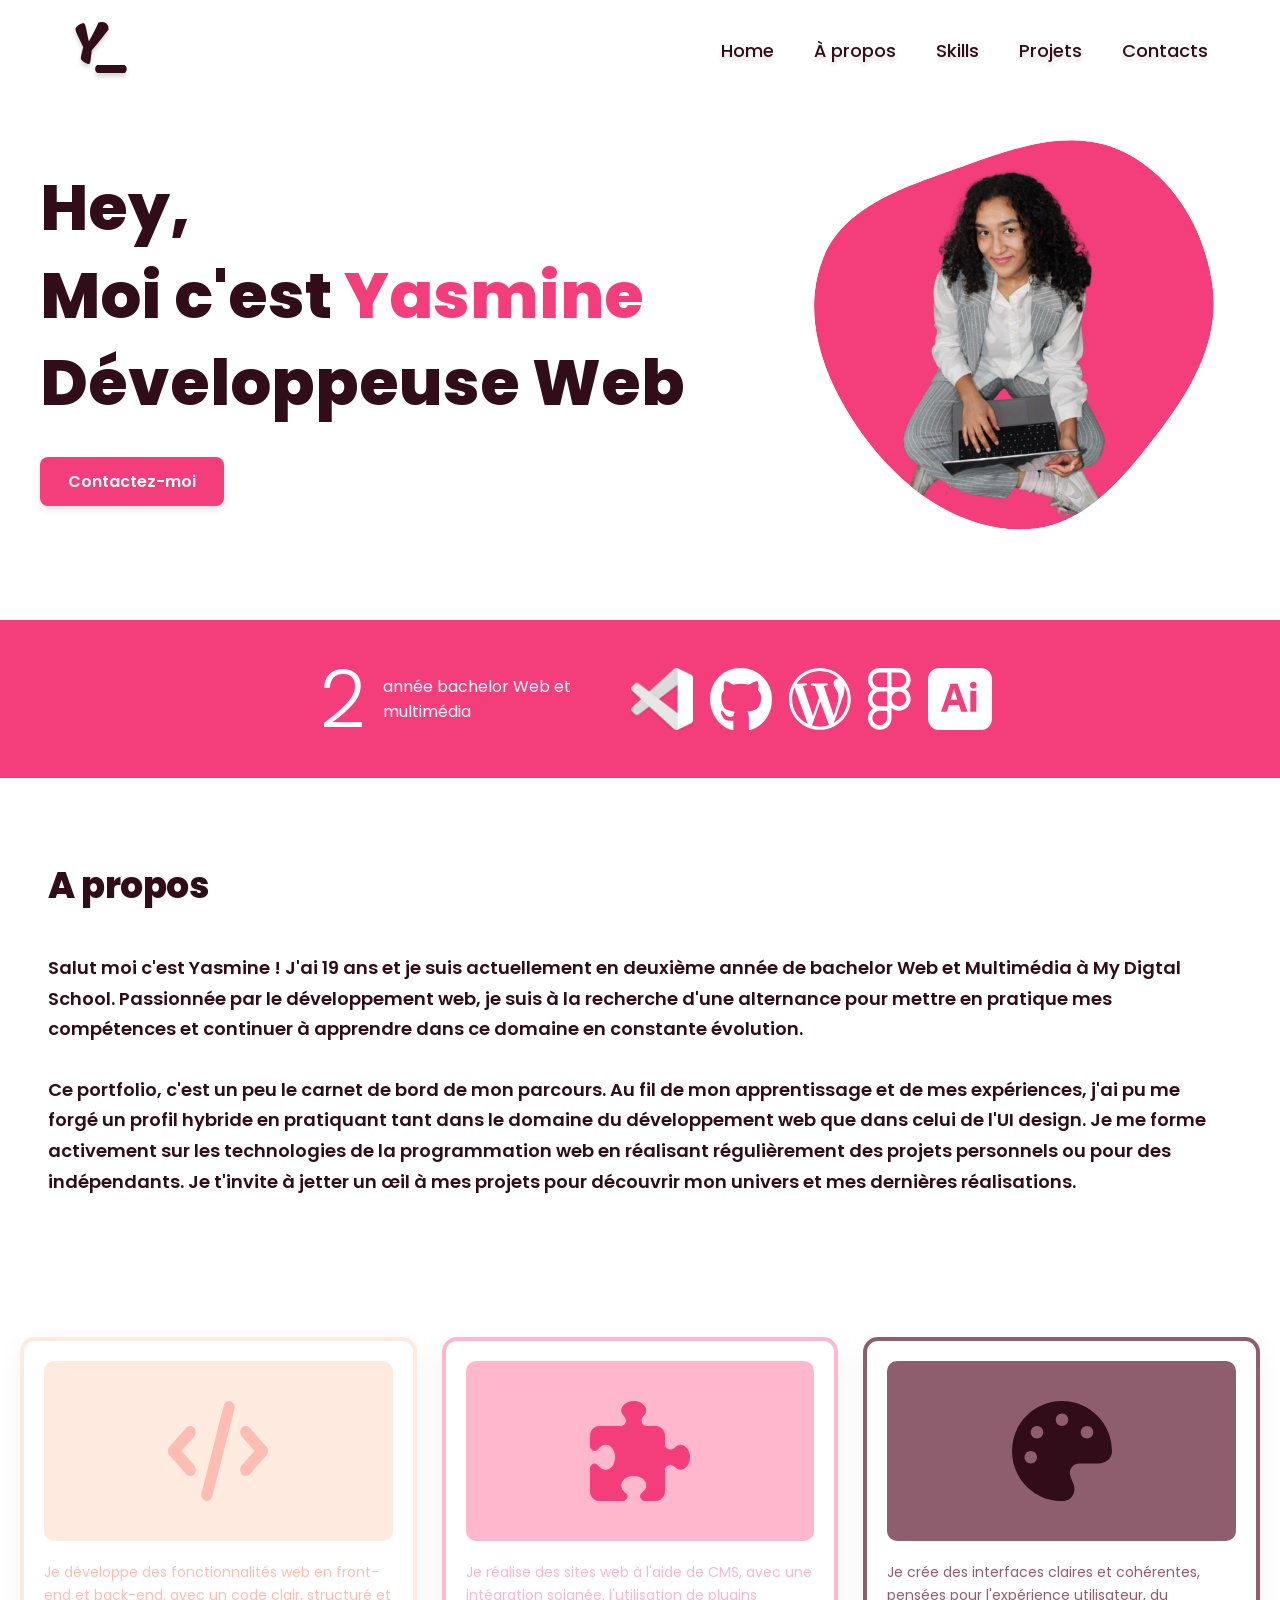
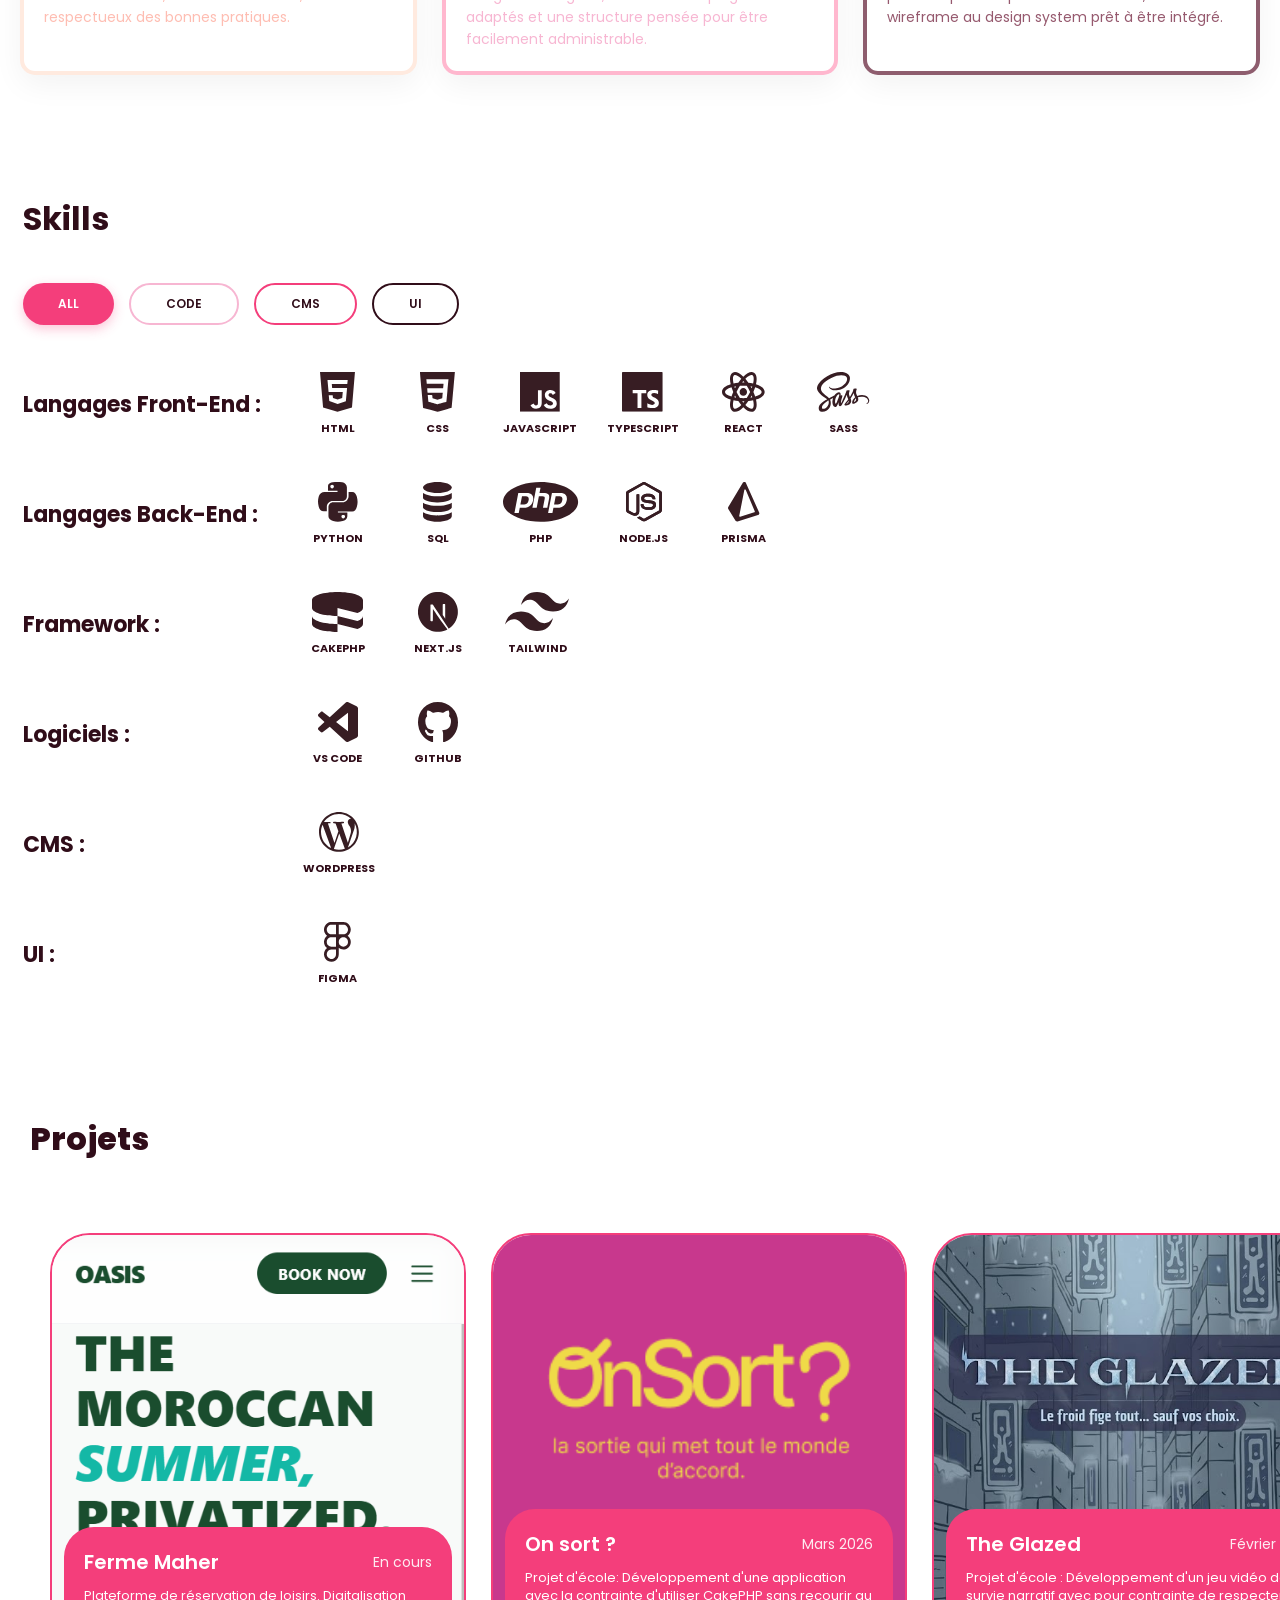
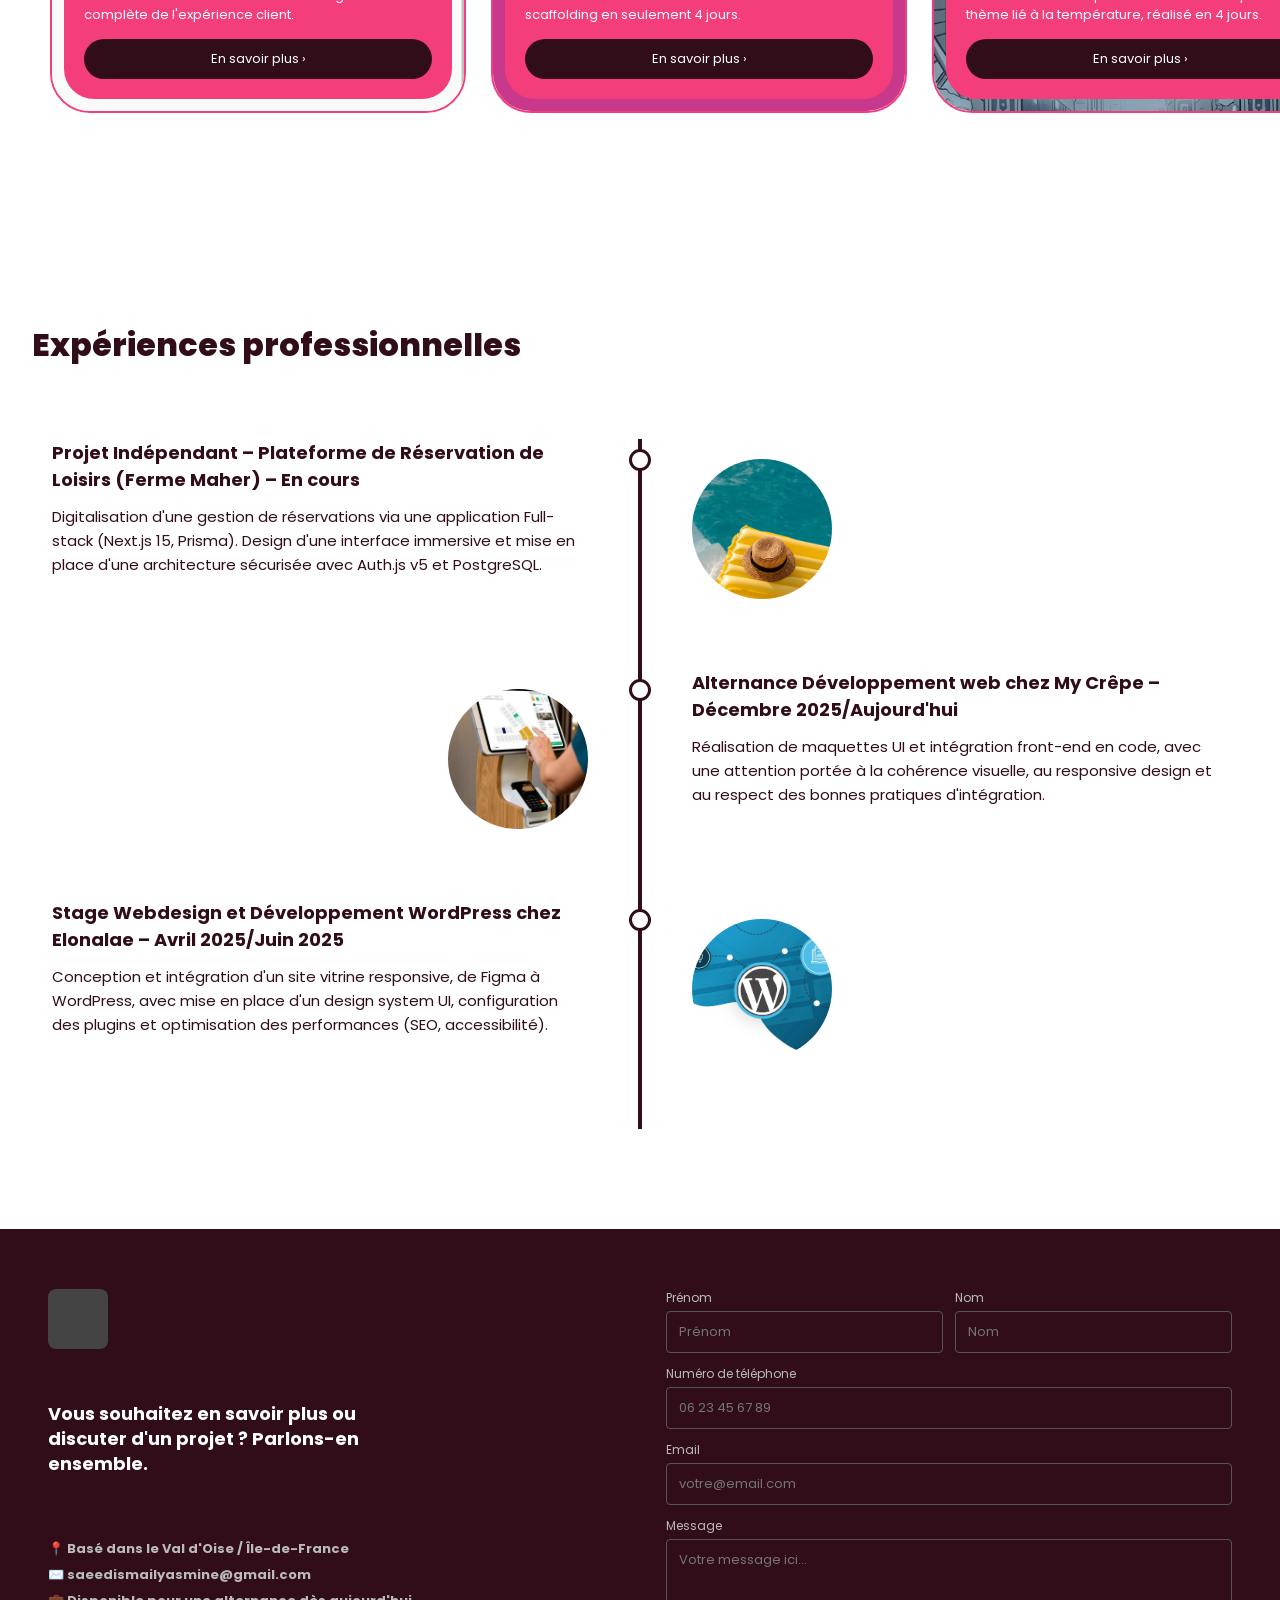
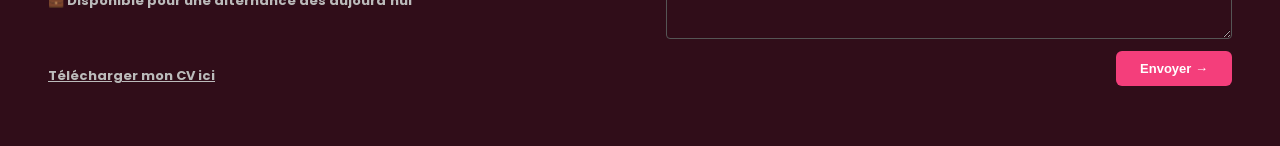
==== commit 7c31e7fc: "nom" ====
--- a/index.html
+++ b/index.html
@@ -44,7 +44,7 @@
       <h1 class="hero-title">
         <span class="line1">Hey,</span>
         <span class="line2">Moi c'est <span class="highlight">Yasmine</span></span>
-        <span class="line3">Dév Junior !</span>
+        <span class="line3">Développeuse Web</span>
       </h1>
       
       <a href="#contact" class="hero-btn">Contactez-moi</a>
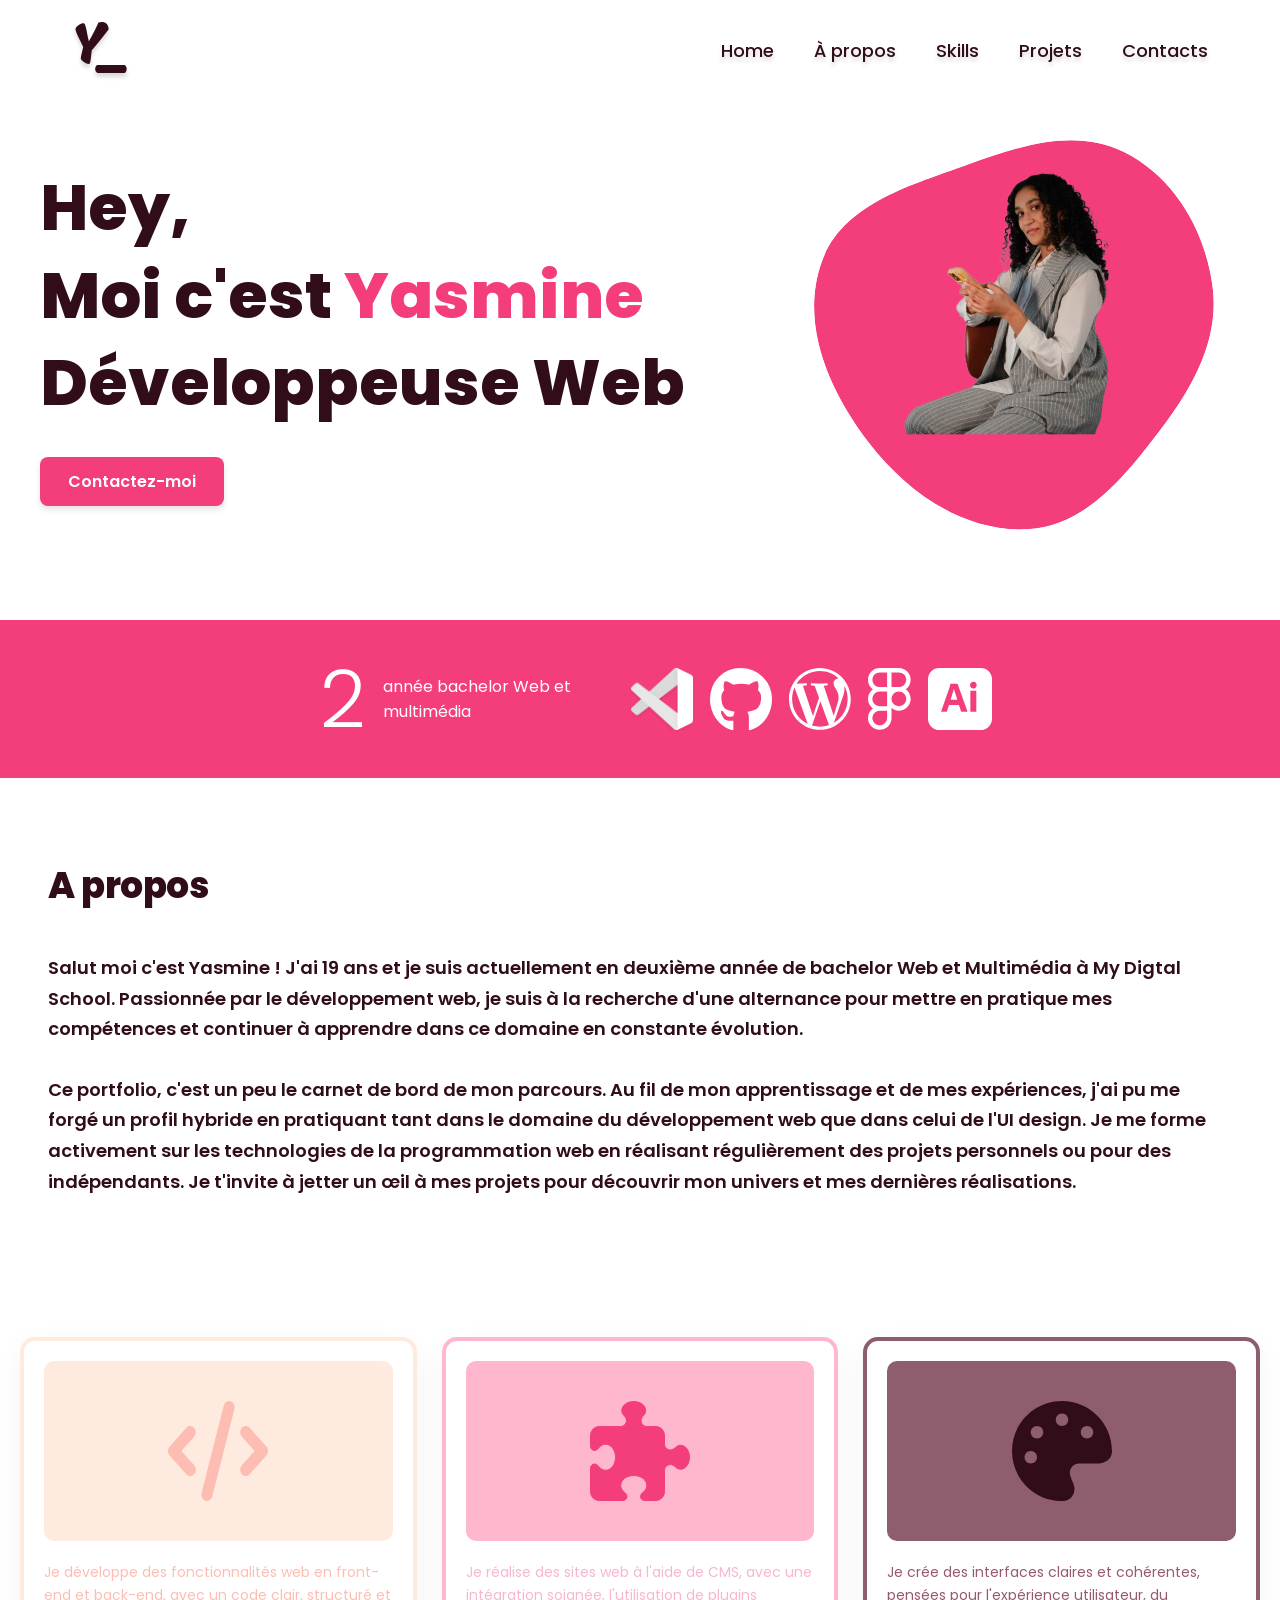
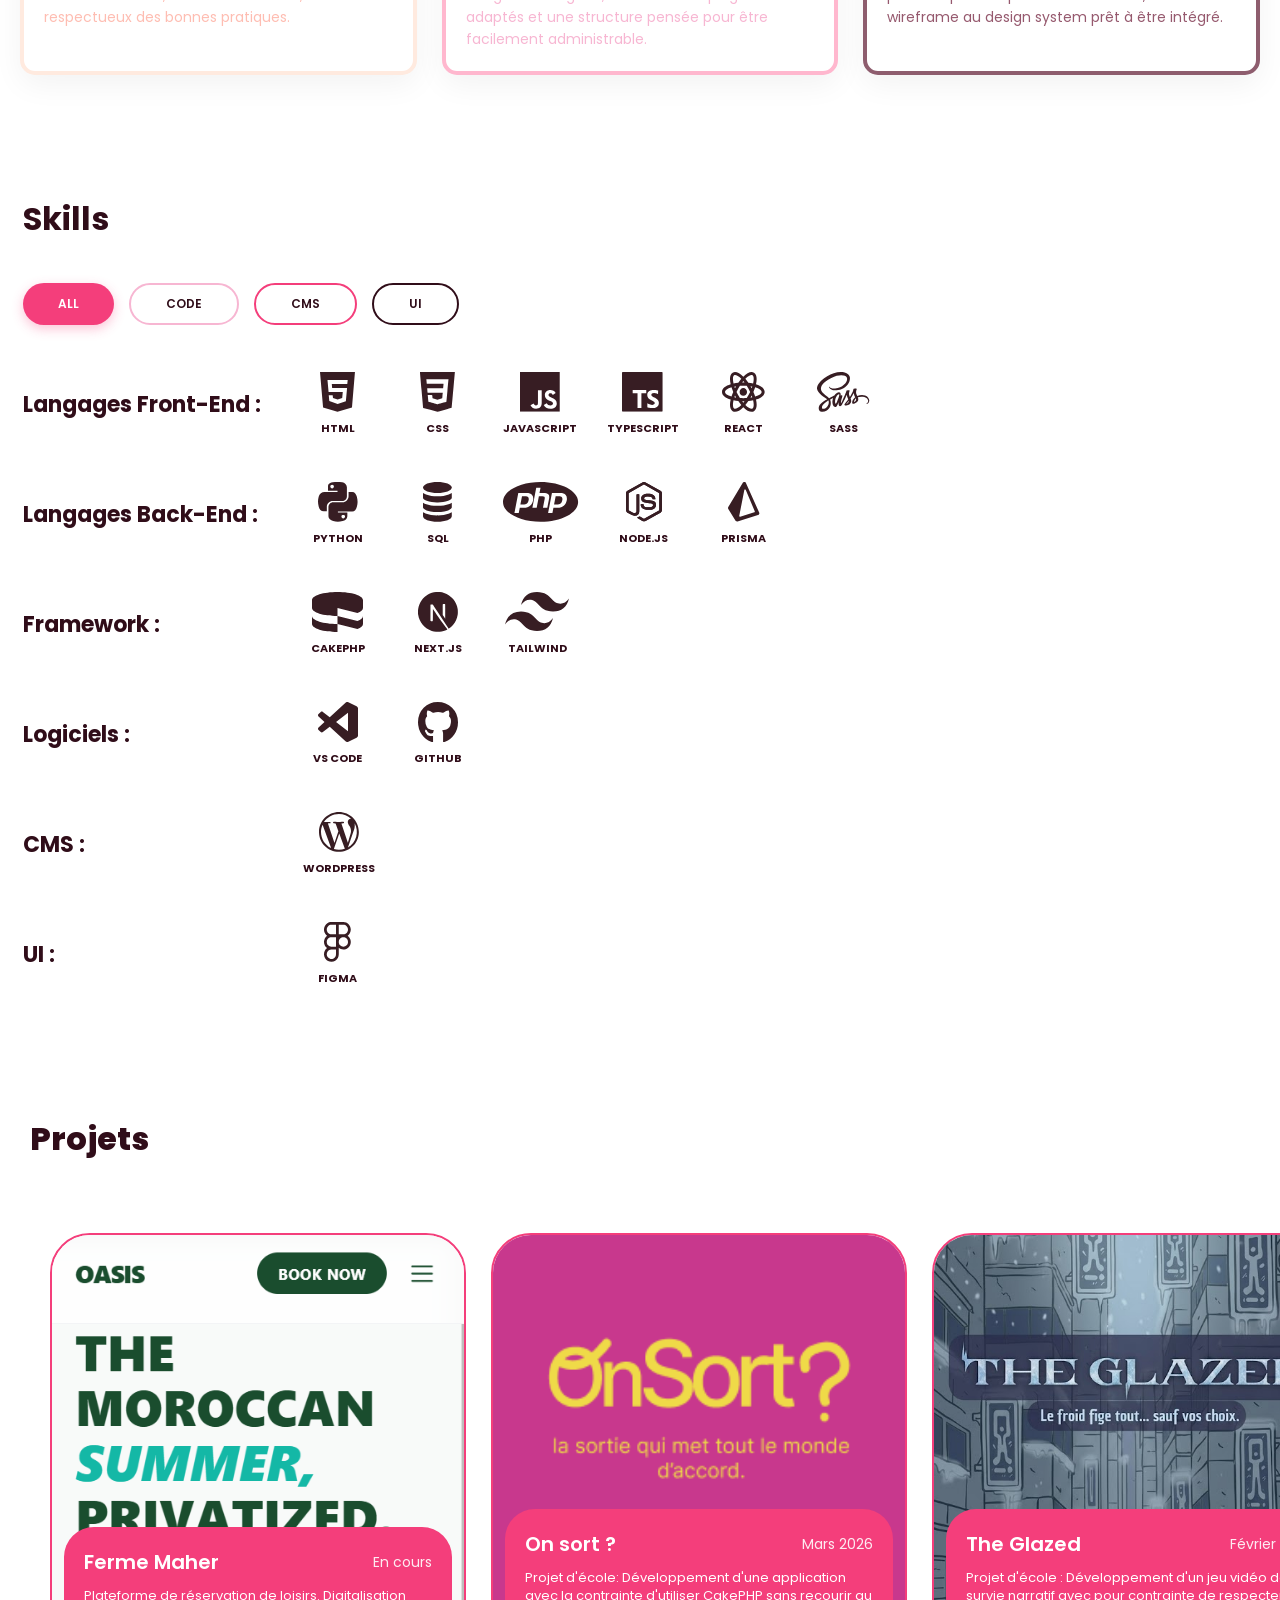
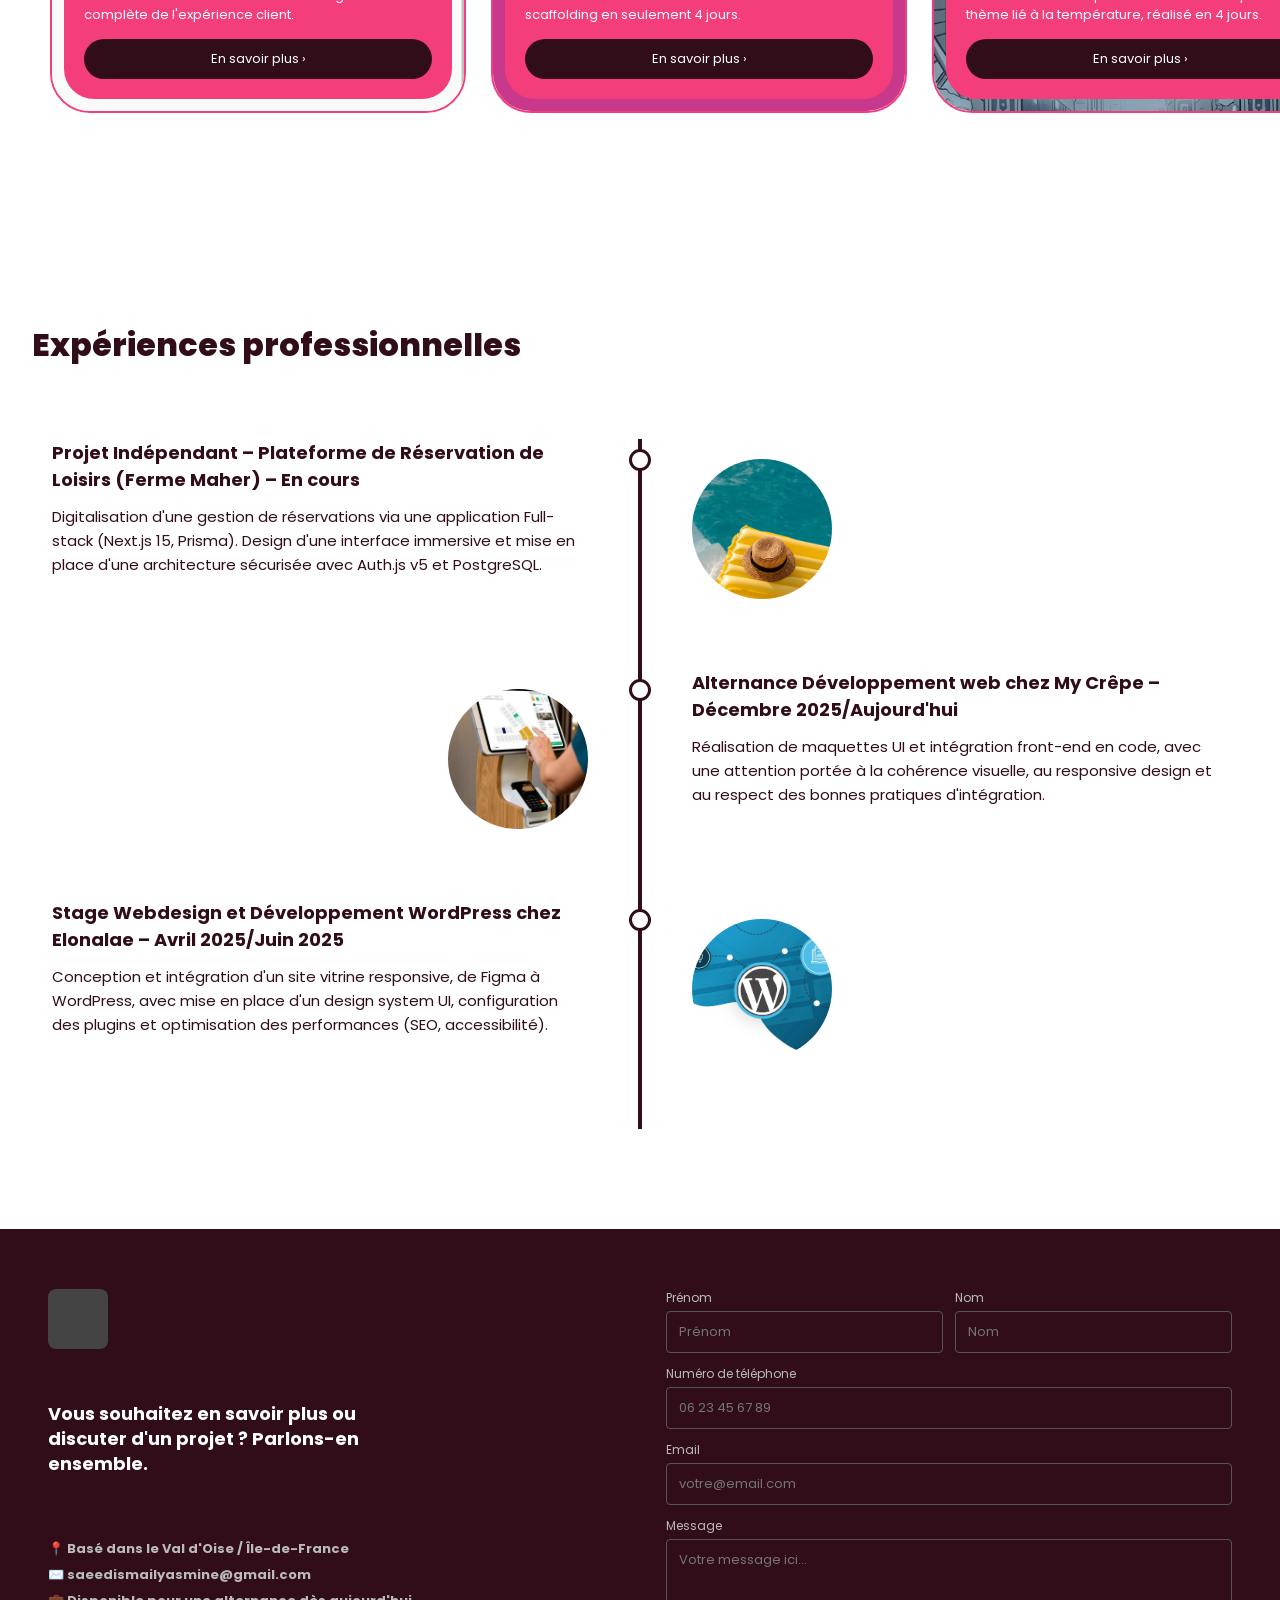
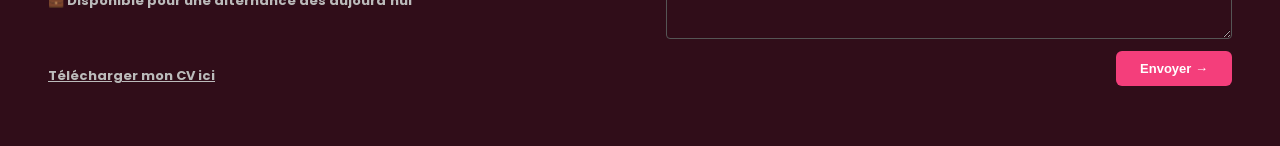
==== commit 22ab3dbc: "nv" ====
--- a/index.html
+++ b/index.html
@@ -4,11 +4,13 @@
   <meta charset="UTF-8" />
   <meta name="viewport" content="width=device-width, initial-scale=1.0"/>
   <title>Yasmine Portfolio</title>
+  <link rel="icon" type="image/x-icon" href="img/Y_.png">
   <link rel="preconnect" href="https://fonts.googleapis.com">
   <link rel="preconnect" href="https://fonts.gstatic.com" crossorigin>
   <link href="https://fonts.googleapis.com/css2?family=Mogra&display=swap" rel="stylesheet">
   <link href="https://fonts.googleapis.com/css2?family=Poppins:wght@400;500;600;700;800&display=swap" rel="stylesheet"/>
   <link rel="stylesheet" href="style.css"/>
+  <link rel="stylesheet" href="responsive.css"/>
 </head>
 <body>
 
@@ -33,8 +35,26 @@
 
       <li><a href="#contact">Contacts</a></li>
     </ul>
+
+    <!-- Burger button (mobile only) -->
+    <button class="burger-btn" id="burgerBtn" aria-label="Menu">
+      <span></span>
+      <span></span>
+      <span></span>
+    </button>
   </div>
 </nav>
+
+<!-- Mobile Menu -->
+<div class="mobile-menu" id="mobileMenu">
+  <button class="mobile-menu-close" id="mobileMenuClose" aria-label="Fermer">✕</button>
+  <a href="#hero" class="mobile-nav-link">Home</a>
+  <a href="#about-me" class="mobile-nav-link">À propos</a>
+  <a href="#skills" class="mobile-nav-link">Skills</a>
+  <a href="#projects" class="mobile-nav-link">Projets</a>
+  <a href="projects.html" class="mobile-nav-link" style="font-size:18px; opacity:0.6;">→ Tous voir</a>
+  <a href="#contact" class="mobile-nav-link">Contact</a>
+</div>
 
 <!-- HERO -->
 <section id="hero" class="hero-section">
@@ -59,7 +79,7 @@
           <g mask="url(#mask0)">
               <path d="M9.19024 145.964C34.0253 76.5814 114.865 54.7299 184.111 29.4823C245.804 6.98884 311.86 -14.9503 370.735 14.143C431.207 44.026 467.948 107.508 477.191 174.311C485.897 237.229 454.931 294.377 416.506 344.954C373.74 401.245 326.068 462.801 255.442 466.189C179.416 469.835 111.552 422.137 65.1576 361.805C17.4835 299.81 -17.1617 219.583 9.19024 145.964Z" fill="var(--pink)"/>
               
-              <image class="home__blob-img" x="0" y="0" width="100%" height="100%" href="img/pfp.png"/>
+              <image class="home__blob-img" x="0" y="0" width="100%" height="100%" href="img/photo.png"/>
           </g>
       </svg>
     </div>
--- a/responsive.css
+++ b/responsive.css
@@ -0,0 +1,369 @@
+/* =========================================================
+   RESPONSIVE.CSS — Mobile uniquement (max-width: 768px)
+   À linker APRÈS style.css et projects.css dans le <head>
+   Ne modifie AUCUN style desktop.
+   ========================================================= */
+
+/* ── MENU BURGER ── */
+.burger-btn {
+  display: none;
+  flex-direction: column;
+  justify-content: center;
+  gap: 5px;
+  background: none;
+  border: none;
+  cursor: pointer;
+  padding: 4px;
+  z-index: 1100;
+}
+
+.burger-btn span {
+  display: block;
+  width: 26px;
+  height: 3px;
+  background-color: var(--dark);
+  border-radius: 3px;
+  transition: all 0.3s ease;
+}
+
+/* État ouvert du burger */
+.burger-btn.open span:nth-child(1) {
+  transform: translateY(8px) rotate(45deg);
+}
+.burger-btn.open span:nth-child(2) {
+  opacity: 0;
+  transform: scaleX(0);
+}
+.burger-btn.open span:nth-child(3) {
+  transform: translateY(-8px) rotate(-45deg);
+}
+
+/* ── MENU MOBILE (panneau déroulant) ── */
+.mobile-menu {
+  display: none;
+  position: fixed;
+  top: 0;
+  left: 0;
+  width: 100%;
+  height: 100vh;
+  background: #fff;
+  z-index: 1050;
+  flex-direction: column;
+  justify-content: center;
+  align-items: center;
+  gap: 32px;
+  padding: 80px 24px 40px;
+}
+
+.mobile-menu.open {
+  display: flex;
+  animation: menuSlideIn 0.3s ease forwards;
+}
+
+@keyframes menuSlideIn {
+  from { opacity: 0; transform: translateY(-20px); }
+  to   { opacity: 1; transform: translateY(0); }
+}
+
+.mobile-menu a {
+  text-decoration: none;
+  font-size: 28px;
+  font-weight: 700;
+  color: var(--dark);
+  font-family: var(--font);
+  transition: color 0.2s;
+}
+
+.mobile-menu a:hover {
+  color: var(--pink);
+}
+
+.mobile-menu-close {
+  position: absolute;
+  top: 20px;
+  right: 20px;
+  background: none;
+  border: none;
+  font-size: 28px;
+  cursor: pointer;
+  color: var(--dark);
+  line-height: 1;
+}
+
+/* ── BREAKPOINT PRINCIPAL : 768px ── */
+@media (max-width: 768px) {
+
+  /* NAV */
+  .nav-links {
+    display: none !important;
+  }
+
+  .burger-btn {
+    display: flex;
+  }
+
+  .nav-container {
+    padding: 0 20px;
+  }
+
+  /* HERO */
+  .hero-section {
+    padding: 40px 20px 60px;
+  }
+
+  .hero-container {
+    flex-direction: column-reverse;
+    align-items: center;
+    gap: 30px;
+    text-align: center;
+  }
+
+  .hero-text-column {
+    margin-left: 0;
+    align-items: center;
+    text-align: center;
+  }
+
+  .hero-title {
+    font-size: 36px;
+    align-items: center;
+  }
+
+  .hero-title .line2,
+  .hero-title .line3 {
+    text-align: center;
+  }
+
+  .home__blob {
+    margin-right: 0;
+    width: 260px;
+  }
+
+  /* BANNER */
+  .banner-contenair {
+    margin: 0 16px;
+    flex-direction: column;
+    gap: 16px;
+    align-items: flex-start;
+  }
+
+  .banner-text .num {
+    font-size: 56px;
+  }
+
+  .banner-icons {
+    width: 100%;
+    padding: 0;
+    gap: 12px;
+    flex-wrap: wrap;
+    justify-content: flex-start;
+  }
+
+  .icon-box img {
+    height: 42px;
+  }
+
+  /* ABOUT */
+  .about-me-section {
+    padding: 50px 20px;
+  }
+
+  .about-me-title {
+    font-size: 28px;
+  }
+
+  .about-me-content p {
+    font-size: 15px;
+  }
+
+  /* SERVICES */
+  .services-section {
+    padding: 40px 20px;
+  }
+
+  .services-grid {
+    grid-template-columns: 1fr;
+    gap: 20px;
+  }
+
+  /* SKILLS */
+  .skills-section {
+    padding: 40px 20px;
+  }
+
+  .skills-main-title {
+    font-size: 26px;
+  }
+
+  .skills-filters {
+    flex-wrap: wrap;
+    gap: 10px;
+  }
+
+  .filter-btn {
+    padding: 8px 18px;
+    font-size: 11px;
+  }
+
+  .skills-row {
+    flex-direction: column;
+    align-items: flex-start;
+    gap: 12px;
+  }
+
+  .skills-cat-title {
+    width: 100%;
+    font-size: 17px;
+  }
+
+  .skills-icons {
+    gap: 16px;
+  }
+
+  /* PROJECTS */
+  .projects-wrapper {
+    padding: 0 16px;
+  }
+
+  #projects {
+    margin: 0;
+    padding: 40px 0;
+  }
+
+  .section-title {
+    font-size: 26px;
+    margin-bottom: 20px;
+    margin-left: 0;
+  }
+
+  .project-filters {
+    flex-wrap: wrap;
+    gap: 10px;
+  }
+
+  .projects-grid {
+    grid-template-columns: 1fr;
+    gap: 20px;
+  }
+
+  .project-card {
+    width: 100%;
+    height: 420px;
+  }
+
+  .project-intro {
+    font-size: 15px;
+    margin: 24px 0;
+  }
+
+  /* EXPERIENCE / TIMELINE */
+  .experience-section {
+    padding: 50px 20px;
+  }
+
+  .tl-item {
+    flex-direction: column;
+    padding-left: 24px;
+    border-left: 3px solid var(--dark);
+    margin-left: 12px;
+    min-height: unset;
+    gap: 12px;
+  }
+
+  .tl-content {
+    width: 100%;
+    padding: 0;
+  }
+
+  .tl-left,
+  .tl-right {
+    padding: 0;
+    text-align: left;
+  }
+
+  .tl-center {
+    display: none;
+  }
+
+  .tl-title {
+    font-size: 15px;
+  }
+
+  .tl-text {
+    font-size: 14px;
+  }
+
+  .tl-image-circle {
+    width: 90px;
+    height: 90px;
+    margin: 0;
+  }
+
+  /* FOOTER / CONTACT */
+  #contact {
+    grid-template-columns: 1fr;
+    gap: 40px;
+    padding: 40px 20px;
+  }
+
+  .footer-tagline {
+    font-size: 16px;
+  }
+
+  .form-row {
+    grid-template-columns: 1fr;
+  }
+
+  .btn-envoyer {
+    align-self: stretch;
+    justify-content: center;
+  }
+
+  /* OVERLAY */
+  .overlay-box {
+    border-radius: 20px;
+  }
+
+  .overlay-body {
+    padding: 20px 20px 28px;
+  }
+
+  .overlay-title {
+    font-size: 18px;
+  }
+
+  #overlay-img {
+    height: 180px;
+  }
+}
+
+/* ── BREAKPOINT TABLETTE : 480px–768px ── */
+@media (min-width: 481px) and (max-width: 768px) {
+  .hero-title {
+    font-size: 42px;
+  }
+
+  .home__blob {
+    width: 300px;
+  }
+
+  .projects-grid {
+    grid-template-columns: 1fr;
+  }
+}
+
+/* ── TRÈS PETIT ÉCRAN : < 400px ── */
+@media (max-width: 400px) {
+  .hero-title {
+    font-size: 30px;
+  }
+
+  .nav-logo {
+    font-size: 48px;
+    letter-spacing: -7px;
+  }
+
+  .project-card {
+    height: 380px;
+  }
+}
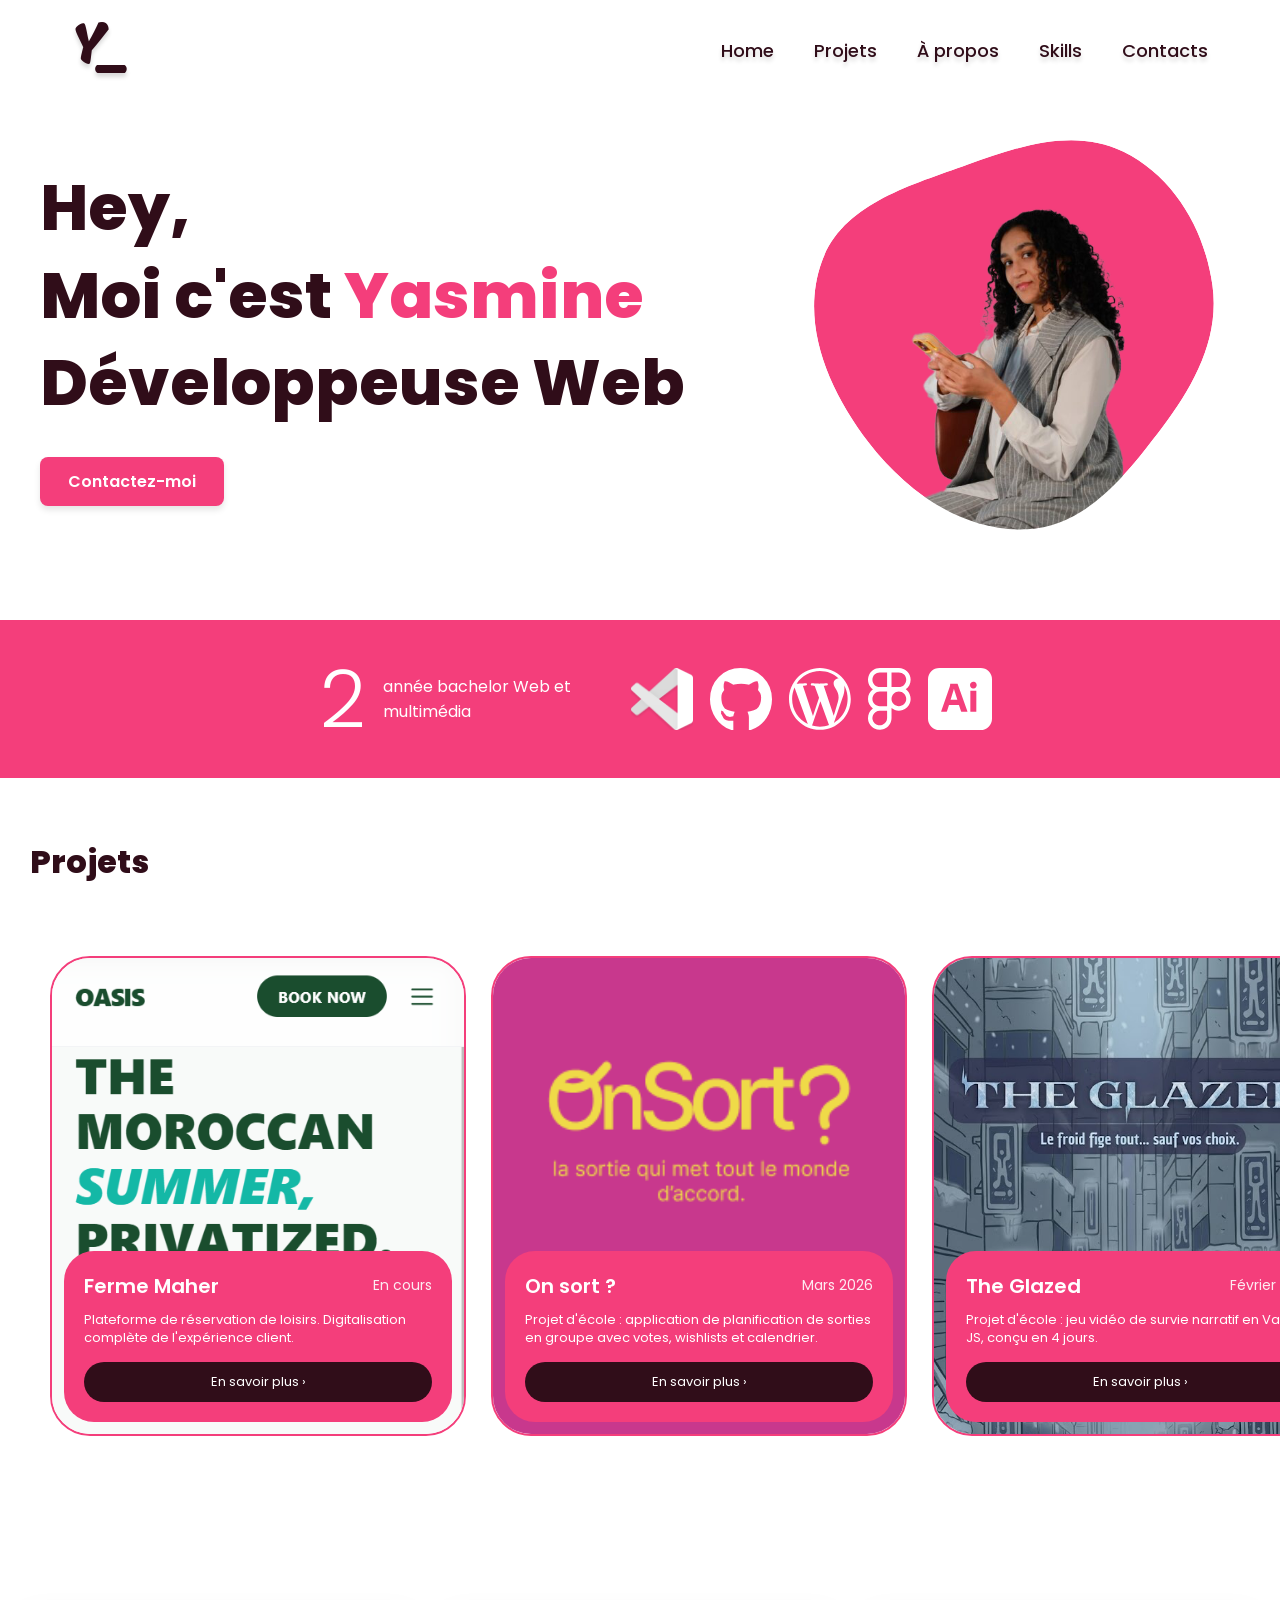
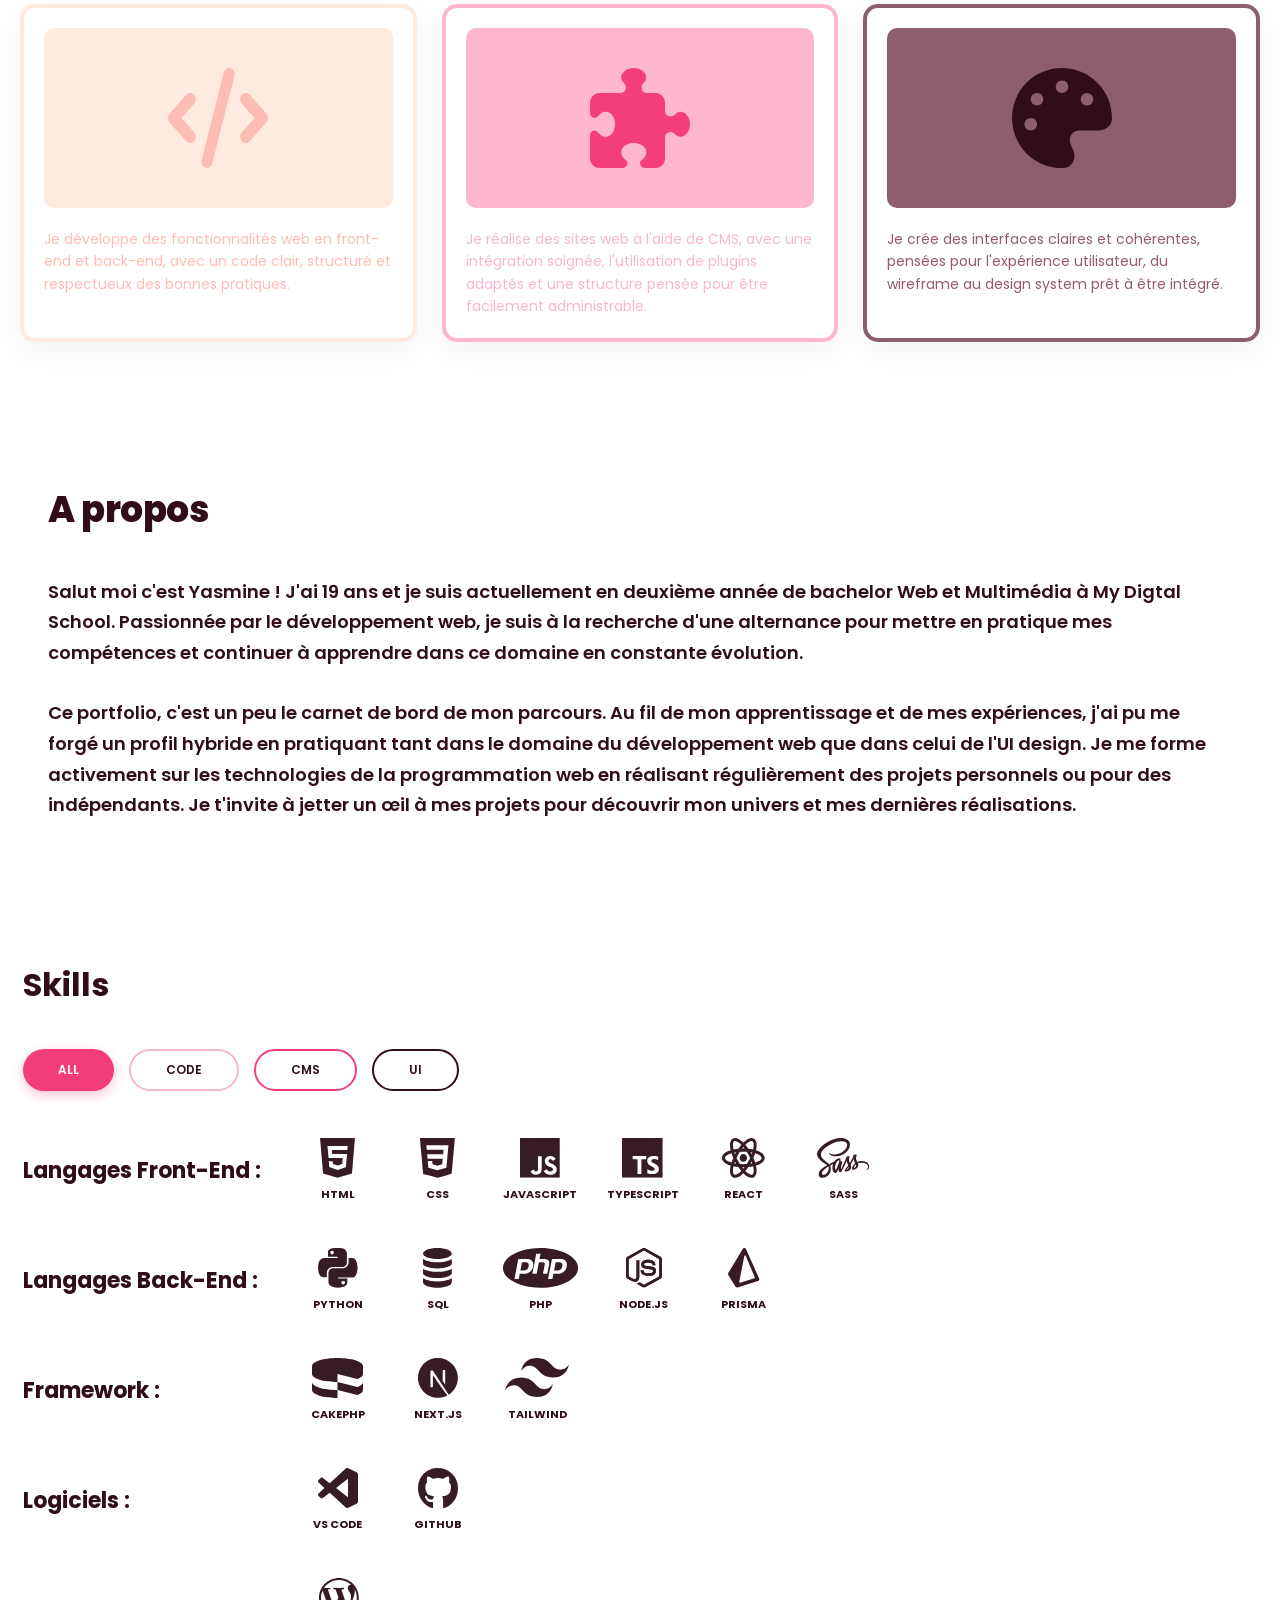
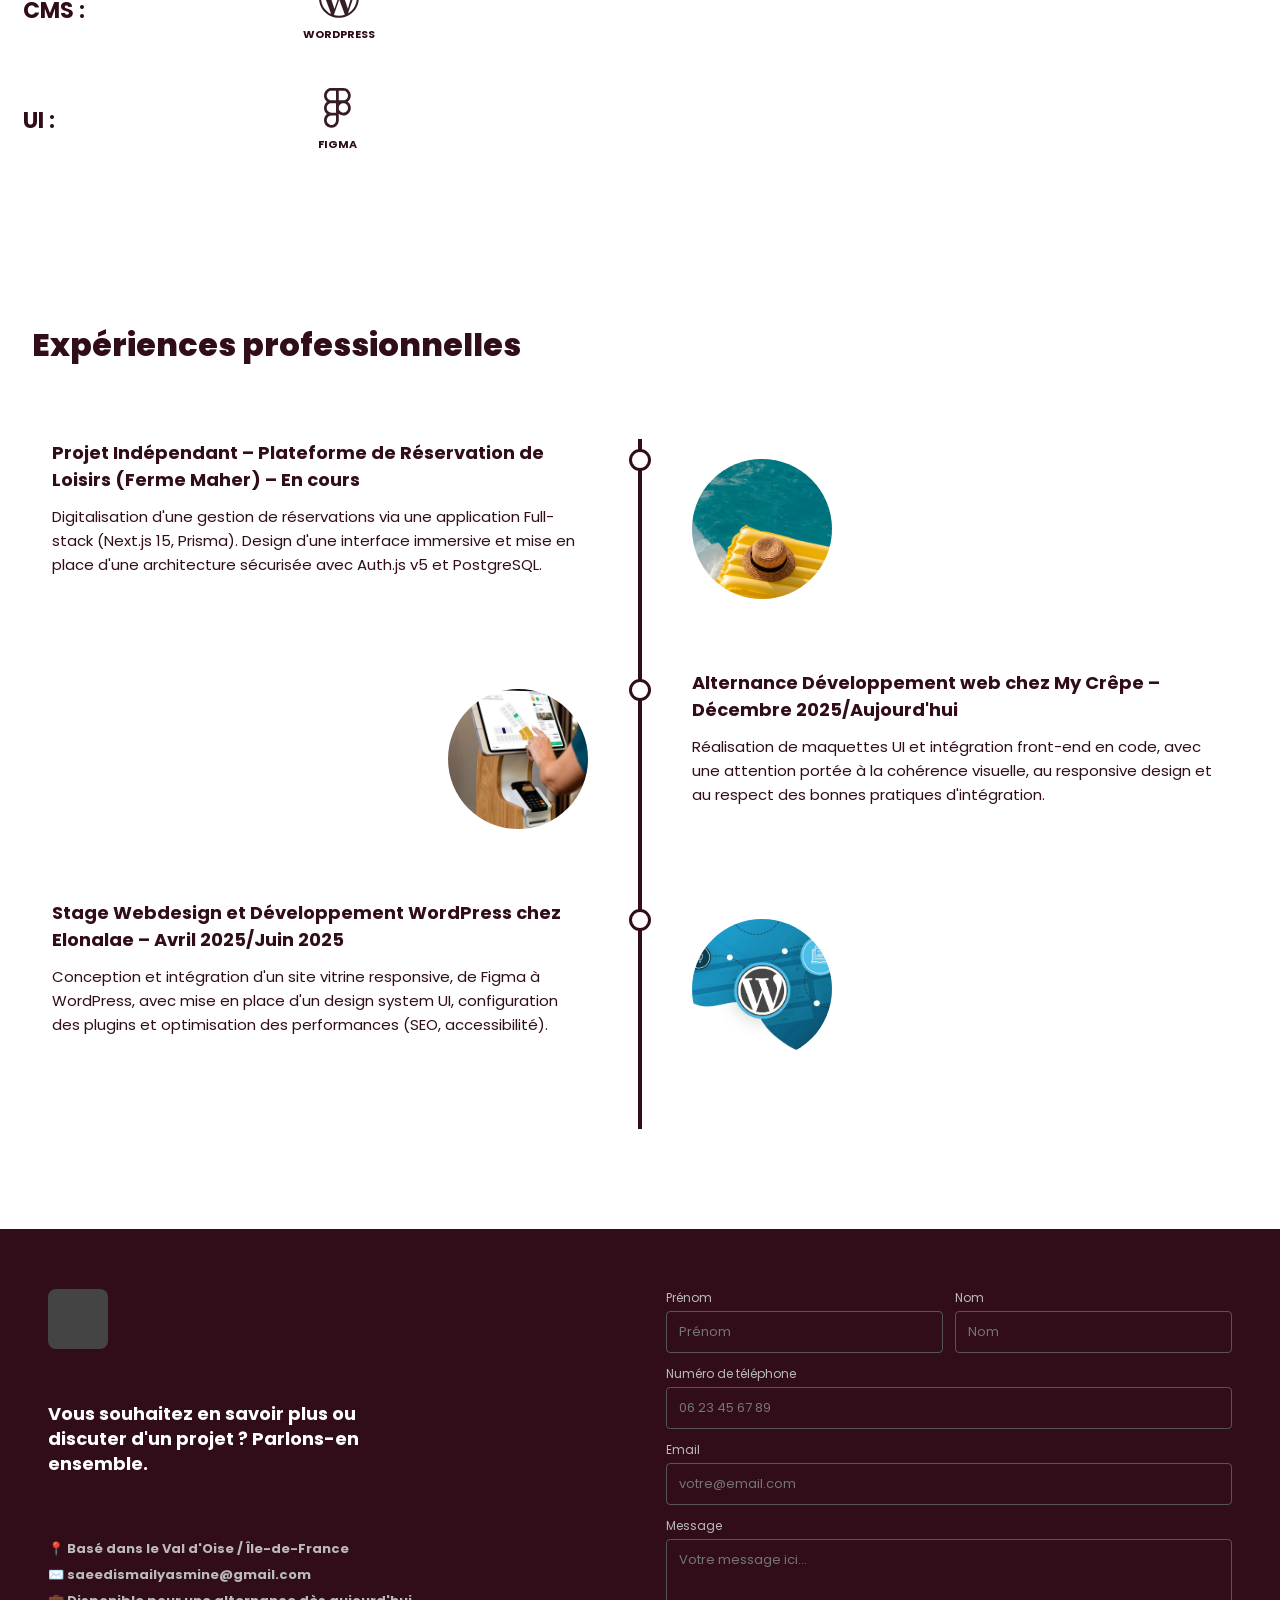
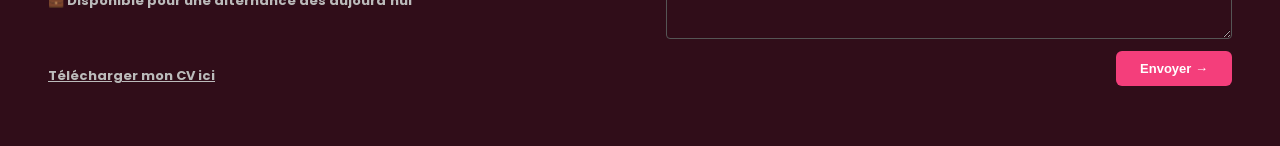
==== commit 86dc9be3: "modification" ====
--- a/index.html
+++ b/index.html
@@ -17,41 +17,32 @@
 <!-- NAV -->
 <nav class="navbar">
   <div class="nav-container">
-    <div class="nav-logo">
-      <a href="#">Y_</a>
-    </div>
-
+    <div class="nav-logo"><a href="#">Y_</a></div>
     <ul class="nav-links">
       <li><a href="#hero">Home</a></li>
-      <li><a href="#about-me">À propos</a></li>
-      <li><a href="#skills">Skills</a></li>
-
       <li class="dropdown">
         <a href="#projects">Projets</a>
         <ul class="dropdown-menu">
           <li><a href="projects.html">Tous voir</a></li>
         </ul>
       </li>
-
+      <li><a href="#about-me">À propos</a></li>
+      <li><a href="#skills">Skills</a></li>
       <li><a href="#contact">Contacts</a></li>
     </ul>
-
-    <!-- Burger button (mobile only) -->
     <button class="burger-btn" id="burgerBtn" aria-label="Menu">
-      <span></span>
-      <span></span>
-      <span></span>
+      <span></span><span></span><span></span>
     </button>
   </div>
 </nav>
 
-<!-- Mobile Menu -->
+<!-- MOBILE MENU -->
 <div class="mobile-menu" id="mobileMenu">
   <button class="mobile-menu-close" id="mobileMenuClose" aria-label="Fermer">✕</button>
   <a href="#hero" class="mobile-nav-link">Home</a>
+  <a href="#projects" class="mobile-nav-link">Projets</a>
   <a href="#about-me" class="mobile-nav-link">À propos</a>
   <a href="#skills" class="mobile-nav-link">Skills</a>
-  <a href="#projects" class="mobile-nav-link">Projets</a>
   <a href="projects.html" class="mobile-nav-link" style="font-size:18px; opacity:0.6;">→ Tous voir</a>
   <a href="#contact" class="mobile-nav-link">Contact</a>
 </div>
@@ -59,35 +50,29 @@
 <!-- HERO -->
 <section id="hero" class="hero-section">
   <div class="hero-container">
-    
     <div class="hero-text-column">
       <h1 class="hero-title">
         <span class="line1">Hey,</span>
         <span class="line2">Moi c'est <span class="highlight">Yasmine</span></span>
         <span class="line3">Développeuse Web</span>
       </h1>
-      
       <a href="#contact" class="hero-btn">Contactez-moi</a>
     </div>
-
     <div class="hero-image-column">
       <svg class="home__blob" viewBox="0 0 479 467" xmlns="http://www.w3.org/2000/svg">
-          <mask id="mask0" mask-type="alpha">
-              <path d="M9.19024 145.964C34.0253 76.5814 114.865 54.7299 184.111 29.4823C245.804 6.98884 311.86 -14.9503 370.735 14.143C431.207 44.026 467.948 107.508 477.191 174.311C485.897 237.229 454.931 294.377 416.506 344.954C373.74 401.245 326.068 462.801 255.442 466.189C179.416 469.835 111.552 422.137 65.1576 361.805C17.4835 299.81 -17.1617 219.583 9.19024 145.964Z"/>
-          </mask>
-
-          <g mask="url(#mask0)">
-              <path d="M9.19024 145.964C34.0253 76.5814 114.865 54.7299 184.111 29.4823C245.804 6.98884 311.86 -14.9503 370.735 14.143C431.207 44.026 467.948 107.508 477.191 174.311C485.897 237.229 454.931 294.377 416.506 344.954C373.74 401.245 326.068 462.801 255.442 466.189C179.416 469.835 111.552 422.137 65.1576 361.805C17.4835 299.81 -17.1617 219.583 9.19024 145.964Z" fill="var(--pink)"/>
-              
-              <image class="home__blob-img" x="0" y="0" width="100%" height="100%" href="img/photo.png"/>
-          </g>
+        <mask id="mask0" mask-type="alpha">
+          <path d="M9.19024 145.964C34.0253 76.5814 114.865 54.7299 184.111 29.4823C245.804 6.98884 311.86 -14.9503 370.735 14.143C431.207 44.026 467.948 107.508 477.191 174.311C485.897 237.229 454.931 294.377 416.506 344.954C373.74 401.245 326.068 462.801 255.442 466.189C179.416 469.835 111.552 422.137 65.1576 361.805C17.4835 299.81 -17.1617 219.583 9.19024 145.964Z"/>
+        </mask>
+        <g mask="url(#mask0)">
+          <path d="M9.19024 145.964C34.0253 76.5814 114.865 54.7299 184.111 29.4823C245.804 6.98884 311.86 -14.9503 370.735 14.143C431.207 44.026 467.948 107.508 477.191 174.311C485.897 237.229 454.931 294.377 416.506 344.954C373.74 401.245 326.068 462.801 255.442 466.189C179.416 469.835 111.552 422.137 65.1576 361.805C17.4835 299.81 -17.1617 219.583 9.19024 145.964Z" fill="var(--pink)"/>
+          <image class="home__blob-img" x="0" y="0" width="100%" height="100%" href="img/photo.png"/>
+        </g>
       </svg>
     </div>
-
-  </div>
-</section>
-
-<!-- PINK BANNER -->
+  </div>
+</section>
+
+<!-- BANNER -->
 <div class="banner">
   <div class="banner-contenair">
     <div class="banner-text">
@@ -105,145 +90,16 @@
 </div>
 
 
-<!-- ABOUT -->
-<section id="about-me" class="about-me-section">
-  <h2 class="about-me-title">A propos</h2>
-  <div class="about-me-content">
-    <p>
-      Salut moi c'est Yasmine ! J'ai 19 ans et je suis actuellement en deuxième année de bachelor Web et Multimédia à My Digtal School. Passionnée par le développement web, je suis à la recherche d'une alternance pour mettre en pratique mes compétences et continuer à apprendre dans ce domaine en constante évolution. 
-    </p>
-    <p>
-      Ce portfolio, c'est un peu le carnet de bord de mon parcours. Au fil de mon apprentissage et de mes expériences, j'ai pu me forgé un profil hybride en pratiquant tant dans le domaine du développement web que dans celui de l'UI design. Je me forme activement sur les technologies de la programmation web en réalisant régulièrement des projets personnels ou pour des indépendants. Je t'invite à jetter un œil à mes projets pour découvrir mon univers et mes dernières réalisations.
-
-    </p>
-  </div>
-</section>
-
-
-
-<section class="services-section">
-  <div class="services-grid">
-    
-    <div class="service-card card-light-pink">
-      <div class="service-icon-box bg-light-pink">
-        <svg xmlns="http://www.w3.org/2000/svg" width="100" height="100" viewBox="0 0 100 100" fill="none">
-          <path d="M62.6291 0.244895C59.678 -0.711934 56.6053 1.22125 55.7547 4.54086L33.5344 92.0224C32.6838 95.342 34.4024 98.7983 37.3535 99.7551C40.3047 100.712 43.3773 98.7788 44.2279 95.4591L66.4482 7.97764C67.2988 4.65803 65.5802 1.20172 62.6291 0.244895ZM73.8434 26.8213C71.6735 29.2622 71.6735 33.2262 73.8434 35.6671L86.5854 50L73.8434 64.3329C71.6735 66.7738 71.6735 70.7378 73.8434 73.1787C76.0134 75.6196 79.5374 75.6196 81.7073 73.1787L98.3725 54.4327C100.542 51.9918 100.542 48.0278 98.3725 45.5869L81.7073 26.8408C79.5374 24.3999 76.0134 24.3999 73.8434 26.8408V26.8213ZM26.1566 26.8213C23.9866 24.3804 20.4626 24.3804 18.2927 26.8213L1.62746 45.5673C-0.542488 48.0082 -0.542488 51.9722 1.62746 54.4131L18.2927 73.1592C20.4626 75.6001 23.9866 75.6001 26.1566 73.1592C28.3265 70.7183 28.3265 66.7543 26.1566 64.3134L13.4146 50L26.1392 35.6671C28.3092 33.2262 28.3092 29.2622 26.1392 26.8213H26.1566Z" fill="#FDBDB3"/>
-        </svg>
-
-      </div>
-      <p class="service-text" style="color: #febdb2;">
-        Je développe des fonctionnalités web en front-end et back-end, avec un code clair, structuré et respectueux des bonnes pratiques.
-      </p>
-    </div>
-
-    <div class="service-card card-medium-pink">
-      <div class="service-icon-box bg-medium-pink">
-        <svg xmlns="http://www.w3.org/2000/svg" width="100" height="100" viewBox="0 0 100 100" fill="none">
-          <path d="M43.75 0.5C47.0992 0.5 50.1164 1.52062 52.2852 3.14648C54.4539 4.77243 55.75 6.98009 55.75 9.375C55.75 11.2567 54.9558 13.012 53.5459 14.4775L53.5449 14.4785C52.2226 15.861 51.0625 17.621 51.0625 19.6875C51.0625 22.8933 53.6692 25.5 56.875 25.5H65.625C70.5246 25.5 74.5 29.4754 74.5 34.375V43.125C74.5 46.3308 77.1067 48.9375 80.3125 48.9375C82.3583 48.9375 84.1374 47.7788 85.5205 46.4561C86.9894 45.0617 88.7459 44.25 90.625 44.25C93.0199 44.25 95.2276 45.5461 96.8535 47.7148C98.4794 49.8836 99.5 52.9008 99.5 56.25C99.5 59.5992 98.4794 62.6164 96.8535 64.7852C95.2276 66.9539 93.0199 68.25 90.625 68.25C88.7416 68.25 86.9678 67.4542 85.5244 66.0479L85.5215 66.0449L85.2578 65.7988C83.9178 64.5818 82.2498 63.5625 80.3125 63.5625C77.1067 63.5625 74.5 66.1692 74.5 69.375V90.625C74.5 95.5246 70.5246 99.5 65.625 99.5H54.5312C52.3074 99.5 50.5 97.6926 50.5 95.4688C50.5 93.8884 51.5023 92.4381 52.876 91.417L52.8779 91.416C55.2376 89.6462 56.75 87.166 56.75 84.375C56.75 81.5942 55.2432 79.1143 52.8857 77.3467C50.5281 75.5791 47.2951 74.5 43.75 74.5C40.2049 74.5 36.9719 75.5791 34.6143 77.3467C32.2568 79.1143 30.75 81.5942 30.75 84.375C30.75 87.166 32.2624 89.6462 34.6221 91.416L34.624 91.417C35.9987 92.4388 37 93.8698 37 95.4688C37 97.6926 35.1926 99.5 32.9688 99.5H9.375C4.47536 99.5 0.5 95.5246 0.5 90.625V67.0312C0.500001 64.8074 2.30739 63 4.53125 63C6.11158 63 7.5619 64.0023 8.58301 65.376L8.58398 65.3779C10.3538 67.7376 12.834 69.25 15.625 69.25C18.4058 69.25 20.8857 67.7432 22.6533 65.3857C24.4209 63.0281 25.5 59.7951 25.5 56.25C25.5 52.7049 24.4209 49.4719 22.6533 47.1143C20.8857 44.7568 18.4058 43.25 15.625 43.25C12.834 43.25 10.3538 44.7624 8.58398 47.1221L8.58301 47.124C7.56115 48.4987 6.13022 49.5 4.53125 49.5C2.30739 49.5 0.500001 47.6926 0.5 45.4688V34.375C0.5 29.4754 4.47536 25.5 9.375 25.5H30.625C33.8308 25.5 36.4375 22.8933 36.4375 19.6875C36.4375 17.769 35.4188 16.085 34.2012 14.7422L33.9551 14.4785C32.5613 13.0098 31.75 11.2537 31.75 9.375C31.75 6.98009 33.0461 4.77243 35.2148 3.14648C37.3836 1.52062 40.4008 0.5 43.75 0.5Z" fill="#F43E7B" stroke="#F43E7B"/>
-        </svg>
-      </div>
-      <p class="service-text" style="color: #f7b6d2;">
-        Je réalise des sites web à l'aide de CMS, avec une intégration soignée, l'utilisation de plugins adaptés et une structure pensée pour être facilement administrable.
-      </p>
-    </div>
-
-    <div class="service-card card-dark-purple">
-      <div class="service-icon-box bg-dark-purple">
-        <svg xmlns="http://www.w3.org/2000/svg" width="100" height="100" viewBox="0 0 100 100" fill="none">
-          <path d="M100 50C100 50.1758 100 50.3516 100 50.5273C99.9219 57.6563 93.4388 62.5 86.3113 62.5H67.1939C62.0191 62.5 57.8207 66.6992 57.8207 71.875C57.8207 72.5391 57.8989 73.1836 58.016 73.8086C58.4261 75.8008 59.2853 77.7148 60.125 79.6484C61.3162 82.3437 62.4878 85.0195 62.4878 87.8516C62.4878 94.0625 58.2699 99.707 52.0601 99.9609C51.3767 99.9805 50.6932 100 49.9902 100C22.3784 100 0 77.6172 0 50C0 22.3828 22.398 0 50.0098 0C77.6216 0 100 22.3828 100 50ZM25.0146 56.25C25.0146 52.793 22.2222 50 18.7659 50C15.3095 50 12.5171 52.793 12.5171 56.25C12.5171 59.707 15.3095 62.5 18.7659 62.5C22.2222 62.5 25.0146 59.707 25.0146 56.25ZM25.0146 37.5C28.471 37.5 31.2634 34.707 31.2634 31.25C31.2634 27.793 28.471 25 25.0146 25C21.5583 25 18.7659 27.793 18.7659 31.25C18.7659 34.707 21.5583 37.5 25.0146 37.5ZM56.2585 18.75C56.2585 15.293 53.4661 12.5 50.0098 12.5C46.5534 12.5 43.761 15.293 43.761 18.75C43.761 22.207 46.5534 25 50.0098 25C53.4661 25 56.2585 22.207 56.2585 18.75ZM75.0049 37.5C78.4612 37.5 81.2537 34.707 81.2537 31.25C81.2537 27.793 78.4612 25 75.0049 25C71.5485 25 68.7561 27.793 68.7561 31.25C68.7561 34.707 71.5485 37.5 75.0049 37.5Z" fill="#300D19"/>
-        </svg>
-      </div>
-      <p class="service-text" style="color: #96596E;">
-        Je crée des interfaces claires et cohérentes, pensées pour l'expérience utilisateur, du wireframe au design system prêt à être intégré.
-      </p>
-    </div>
-
-  </div>
-</section>
-
-
-<!-- SKILLS -->
-<section id="skills" class="skills-section">
-  <h2 class="skills-main-title">Skills</h2>
-
-  <div class="skills-filters">
-    <button class="filter-btn active btn-all" data-filter="all">All</button>
-    <button class="filter-btn btn-code" data-filter="code">Code</button>
-    <button class="filter-btn btn-cms" data-filter="cms">CMS</button>
-    <button class="filter-btn btn-ui" data-filter="ui">UI</button>
-  </div>
-
-  <div class="skills-list">
-    
-    <div class="skills-row" data-category="code">
-      <h3 class="skills-cat-title">Langages Front-End :</h3>
-      <div class="skills-icons">
-        <div class="skill-item"><img src="img/logo_html.svg" alt=""><span>HTML</span></div>
-        <div class="skill-item"><img src="img/logo_css.svg" alt=""><span>CSS</span></div>
-        <div class="skill-item"><img src="img/logo_javascript.svg" alt=""><span>JAVASCRIPT</span></div>
-        <div class="skill-item"><img src="img/logo_typescript.svg" alt=""><span>TYPESCRIPT</span></div>
-        <div class="skill-item"><img src="img/logo_react.svg" alt=""><span>REACT</span></div>
-        <div class="skill-item"><img src="img/logo_sass.svg" alt=""><span>SASS</span></div>
-      </div>
-    </div>
-
-    <div class="skills-row" data-category="code">
-      <h3 class="skills-cat-title">Langages Back-End :</h3>
-      <div class="skills-icons">
-        <div class="skill-item"><img src="img/logo_python.svg" alt=""><span>PYTHON</span></div>
-        <div class="skill-item"><img src="img/logo_sql.svg" alt=""><span>SQL</span></div>
-        <div class="skill-item"><img src="img/logo_php.svg" alt=""><span>PHP</span></div>
-        <div class="skill-item"><img src="img/logo_nodejs.svg" alt=""><span>NODE.JS</span></div>
-        <div class="skill-item"><img src="img/logo_prisma.svg" alt=""><span>PRISMA</span></div>
-      </div>
-    </div>
-
-    <div class="skills-row" data-category="code">
-      <h3 class="skills-cat-title">Framework :</h3>
-      <div class="skills-icons">
-        <div class="skill-item"><img src="img/logo_cakephp.svg" alt=""><span>CAKEPHP</span></div>
-        <div class="skill-item"><img src="img/logo_nextjs.svg" alt=""><span>NEXT.JS</span></div>
-        <div class="skill-item"><img src="img/logo_tailwind.svg" alt=""><span>TAILWIND</span></div>
-      </div>
-    </div>
-
-    <div class="skills-row" data-category="code">
-      <h3 class="skills-cat-title">Logiciels :</h3>
-      <div class="skills-icons">
-        <div class="skill-item"><img src="img/logo_vscode.svg" alt=""><span>VS CODE</span></div>
-        <div class="skill-item"><img src="img/github.svg" alt=""><span>GITHUB</span></div>
-      </div>
-    </div>
-
-    <div class="skills-row" data-category="cms">
-      <h3 class="skills-cat-title">CMS :</h3>
-      <div class="skills-icons">
-        <div class="skill-item"><img src="img/logo_wordpress.svg" alt=""><span>WORDPRESS</span></div>
-      </div>
-    </div>
-
-    <div class="skills-row" data-category="ui">
-      <h3 class="skills-cat-title">UI :</h3>
-      <div class="skills-icons">
-        <div class="skill-item"><img src="img/logo_figma.svg" alt=""><span>FIGMA</span></div>
-      </div>
-    </div>
-
-  </div>
-</section>
-
-
-
-<!-- PROJECTS -->
+<!-- PROJETS -->
 <div class="projects-wrapper">
   <section id="projects">
     <div class="section-title">Projets</div>
     <div class="projects-grid">
 
       <div class="project-card cat-code" onclick="openOverlay(
-        'Ferme Maher – Oasis', 
-        'Janvier 2026', 
-        'Développement d\'une application Full-stack permettant de privatiser des espaces de loisirs au Maroc. J\'ai implémenté un système d\'authentification sécurisé et une gestion de base de données optimisée.', 
+        'Ferme Maher – Oasis',
+        'Janvier 2026 – En cours',
+        '<strong>📍 Contexte</strong><br>Mission freelance pour ma tante, gérante d\'une ferme saisonnière au Maroc proposant la location d\'espaces verts avec piscine et restauration (petits-déjeuners et déjeuners). Projet individuel lancé en janvier 2026, en cours de développement.<br><br><strong>🎯 Objectifs</strong><br>Digitaliser la gestion des réservations pour remplacer un suivi manuel, offrir aux clients une interface de réservation autonome, et donner à l\'administratrice une vue centralisée sur les disponibilités et les commandes.<br><br><strong>⚙️ Actions réalisées</strong><br>Conception du schéma de base de données (tables users et reservations). Développement Full-stack avec Next.js 15, Prisma et PostgreSQL. Mise en place d\'un système d\'authentification avec rôles distincts (client / admin) via Auth.js v5. Intégration de Tailwind CSS pour l\'interface.<br><br><strong>📊 Résultats</strong><br>Application à mi-parcours : authentification fonctionnelle, modèle de données opérationnel, interface en cours d\'intégration. Livraison prévue avant la saison estivale.',
         ['Next.js 15', 'TypeScript', 'Tailwind CSS', 'Auth.js v5', 'Prisma', 'PostgreSQL'],
         'img/fermemaher.png'
       )">
@@ -259,10 +115,10 @@
       </div>
 
       <div class="project-card cat-code" onclick="openOverlay(
-        'On Sort ?', 
-        'Mars 2026', 
-        'On sort est une application mobile dédiée à l’organisation d’activités en France, pensée spécialement pour les groupes d’amis. Son objectif est de simplifier la prise de décision collective et de rendre l’organisation de sorties plus fluide, interactive et équitable.', 
-        ['CakePHP', 'MySQL'],
+        'On Sort ?',
+        'Mars 2026',
+        '<strong>📍 Contexte</strong><br>Projet d\'école réalisé en équipe de 4 personnes (2 créatifs, 2 développeuses) sur 4 jours. Contrainte technique : utiliser CakePHP sans recourir au scaffolding automatique.<br><br><strong>🎯 Objectifs</strong><br>Créer une application dédiée à l\'organisation de sorties en groupe, permettant de simplifier la prise de décision collective et de rendre la planification d\'activités plus fluide et équitable entre amis.<br><br><strong>⚙️ Actions réalisées</strong><br>Développement des fonctionnalités principales : wishlists partagées, système de votes pour choisir les activités, saisie des disponibilités et du budget par membre, chat de groupe et calendrier des activités planifiées. Architecture MVC avec CakePHP et base de données MySQL.<br><br><strong>📊 Résultats</strong><br>Application fonctionnelle livrée dans les délais impartis. Projet actuellement en pause, avec l\'ambition d\'une reprise et d\'un déploiement réel à terme.',
+        ['CakePHP', 'MySQL', 'HTML', 'CSS'],
         'img/onsort2.avif'
       )">
         <div class="project-img"><img src="img/onsort.png" alt=""></div>
@@ -271,16 +127,16 @@
             <span class="project-name">On sort ?</span>
             <span class="project-date">Mars 2026</span>
           </div>
-          <p class="project-desc">Projet d'école: Développement d'une application avec la contrainte d'utiliser CakePHP sans recourir au scaffolding en seulement 4 jours.</p>
+          <p class="project-desc">Projet d'école : application de planification de sorties en groupe avec votes, wishlists et calendrier.</p>
           <button class="btn-savoir">En savoir plus ›</button>
         </div>
       </div>
 
       <div class="project-card cat-code" onclick="openOverlay(
-        'The Glazed', 
-        'Février 2026', 
-        'Développement d’un jeu de survie narratif réalisé dans le cadre d’un défi pédagogique de 4 jours. Au-delà de la programmation, j\’ai conçu l’intégralité de l’univers (Lore) et défini la direction scénaristique. L\'enjeu majeur a été de créer une expérience où chaque décision du joueur entraîne des conséquences concrètes sur l\'évolution de l\'histoire. J\'ai mis en place un système de variables complexes pour gérer l\'impact des choix sur le gameplay et la survie du personnage, forçant le joueur à des choix moraux et stratégiques difficiles.', 
-        ['HMTL', 'CSS', 'Vanilla JS'],
+        'The Glazed',
+        'Février 2026',
+        '<strong>📍 Contexte</strong><br>Projet d\'école individuel réalisé en 4 jours. Contrainte : concevoir un jeu vidéo dont le thème devait être lié à la température. Développement en Vanilla JS, HTML et CSS, sans framework ni moteur externe.<br><br><strong>🎯 Objectifs</strong><br>Développer un jeu de survie narratif jouable dans le navigateur, où chaque décision du joueur a des conséquences concrètes sur l\'évolution de l\'histoire et la survie du personnage, en alliant programmation et direction créative.<br><br><strong>⚙️ Actions réalisées</strong><br>Conception intégrale de l\'univers et du scénario (lore, personnages, embranchements narratifs). Développement d\'un système de variables pour gérer les choix du joueur, son état de survie et l\'évolution de l\'histoire. Intégration d\'une interface immersive en HTML/CSS pur.<br><br><strong>📊 Résultats</strong><br>Jeu narratif complet et jouable livré en 4 jours, valorisant une double compétence : développement front-end et direction artistique / scénaristique.',
+        ['HTML', 'CSS', 'Vanilla JS'],
         'img/theglazed.png'
       )">
         <div class="project-img"><img src="img/tg.jpg" alt=""></div>
@@ -289,7 +145,7 @@
             <span class="project-name">The Glazed</span>
             <span class="project-date">Février 2026</span>
           </div>
-          <p class="project-desc">Projet d'école : Développement d'un jeu vidéo de survie narratif avec pour contrainte de respecter un thème lié à la température, réalisé en 4 jours.</p>
+          <p class="project-desc">Projet d'école : jeu vidéo de survie narratif en Vanilla JS, conçu en 4 jours.</p>
           <button class="btn-savoir">En savoir plus ›</button>
         </div>
       </div>
@@ -298,38 +154,135 @@
   </section>
 </div>
 
-
-<!-- EXPERIENCE -->
+<!-- SERVICES -->
+<section class="services-section">
+  <div class="services-grid">
+    <div class="service-card card-light-pink">
+      <div class="service-icon-box bg-light-pink">
+        <svg xmlns="http://www.w3.org/2000/svg" width="100" height="100" viewBox="0 0 100 100" fill="none">
+          <path d="M62.6291 0.244895C59.678 -0.711934 56.6053 1.22125 55.7547 4.54086L33.5344 92.0224C32.6838 95.342 34.4024 98.7983 37.3535 99.7551C40.3047 100.712 43.3773 98.7788 44.2279 95.4591L66.4482 7.97764C67.2988 4.65803 65.5802 1.20172 62.6291 0.244895ZM73.8434 26.8213C71.6735 29.2622 71.6735 33.2262 73.8434 35.6671L86.5854 50L73.8434 64.3329C71.6735 66.7738 71.6735 70.7378 73.8434 73.1787C76.0134 75.6196 79.5374 75.6196 81.7073 73.1787L98.3725 54.4327C100.542 51.9918 100.542 48.0278 98.3725 45.5869L81.7073 26.8408C79.5374 24.3999 76.0134 24.3999 73.8434 26.8408V26.8213ZM26.1566 26.8213C23.9866 24.3804 20.4626 24.3804 18.2927 26.8213L1.62746 45.5673C-0.542488 48.0082 -0.542488 51.9722 1.62746 54.4131L18.2927 73.1592C20.4626 75.6001 23.9866 75.6001 26.1566 73.1592C28.3265 70.7183 28.3265 66.7543 26.1566 64.3134L13.4146 50L26.1392 35.6671C28.3092 33.2262 28.3092 29.2622 26.1392 26.8213H26.1566Z" fill="#FDBDB3"/>
+        </svg>
+      </div>
+      <p class="service-text" style="color: #febdb2;">Je développe des fonctionnalités web en front-end et back-end, avec un code clair, structuré et respectueux des bonnes pratiques.</p>
+    </div>
+    <div class="service-card card-medium-pink">
+      <div class="service-icon-box bg-medium-pink">
+        <svg xmlns="http://www.w3.org/2000/svg" width="100" height="100" viewBox="0 0 100 100" fill="none">
+          <path d="M43.75 0.5C47.0992 0.5 50.1164 1.52062 52.2852 3.14648C54.4539 4.77243 55.75 6.98009 55.75 9.375C55.75 11.2567 54.9558 13.012 53.5459 14.4775L53.5449 14.4785C52.2226 15.861 51.0625 17.621 51.0625 19.6875C51.0625 22.8933 53.6692 25.5 56.875 25.5H65.625C70.5246 25.5 74.5 29.4754 74.5 34.375V43.125C74.5 46.3308 77.1067 48.9375 80.3125 48.9375C82.3583 48.9375 84.1374 47.7788 85.5205 46.4561C86.9894 45.0617 88.7459 44.25 90.625 44.25C93.0199 44.25 95.2276 45.5461 96.8535 47.7148C98.4794 49.8836 99.5 52.9008 99.5 56.25C99.5 59.5992 98.4794 62.6164 96.8535 64.7852C95.2276 66.9539 93.0199 68.25 90.625 68.25C88.7416 68.25 86.9678 67.4542 85.5244 66.0479L85.5215 66.0449L85.2578 65.7988C83.9178 64.5818 82.2498 63.5625 80.3125 63.5625C77.1067 63.5625 74.5 66.1692 74.5 69.375V90.625C74.5 95.5246 70.5246 99.5 65.625 99.5H54.5312C52.3074 99.5 50.5 97.6926 50.5 95.4688C50.5 93.8884 51.5023 92.4381 52.876 91.417L52.8779 91.416C55.2376 89.6462 56.75 87.166 56.75 84.375C56.75 81.5942 55.2432 79.1143 52.8857 77.3467C50.5281 75.5791 47.2951 74.5 43.75 74.5C40.2049 74.5 36.9719 75.5791 34.6143 77.3467C32.2568 79.1143 30.75 81.5942 30.75 84.375C30.75 87.166 32.2624 89.6462 34.6221 91.416L34.624 91.417C35.9987 92.4388 37 93.8698 37 95.4688C37 97.6926 35.1926 99.5 32.9688 99.5H9.375C4.47536 99.5 0.5 95.5246 0.5 90.625V67.0312C0.500001 64.8074 2.30739 63 4.53125 63C6.11158 63 7.5619 64.0023 8.58301 65.376L8.58398 65.3779C10.3538 67.7376 12.834 69.25 15.625 69.25C18.4058 69.25 20.8857 67.7432 22.6533 65.3857C24.4209 63.0281 25.5 59.7951 25.5 56.25C25.5 52.7049 24.4209 49.4719 22.6533 47.1143C20.8857 44.7568 18.4058 43.25 15.625 43.25C12.834 43.25 10.3538 44.7624 8.58398 47.1221L8.58301 47.124C7.56115 48.4987 6.13022 49.5 4.53125 49.5C2.30739 49.5 0.500001 47.6926 0.5 45.4688V34.375C0.5 29.4754 4.47536 25.5 9.375 25.5H30.625C33.8308 25.5 36.4375 22.8933 36.4375 19.6875C36.4375 17.769 35.4188 16.085 34.2012 14.7422L33.9551 14.4785C32.5613 13.0098 31.75 11.2537 31.75 9.375C31.75 6.98009 33.0461 4.77243 35.2148 3.14648C37.3836 1.52062 40.4008 0.5 43.75 0.5Z" fill="#F43E7B" stroke="#F43E7B"/>
+        </svg>
+      </div>
+      <p class="service-text" style="color: #f7b6d2;">Je réalise des sites web à l'aide de CMS, avec une intégration soignée, l'utilisation de plugins adaptés et une structure pensée pour être facilement administrable.</p>
+    </div>
+    <div class="service-card card-dark-purple">
+      <div class="service-icon-box bg-dark-purple">
+        <svg xmlns="http://www.w3.org/2000/svg" width="100" height="100" viewBox="0 0 100 100" fill="none">
+          <path d="M100 50C100 50.1758 100 50.3516 100 50.5273C99.9219 57.6563 93.4388 62.5 86.3113 62.5H67.1939C62.0191 62.5 57.8207 66.6992 57.8207 71.875C57.8207 72.5391 57.8989 73.1836 58.016 73.8086C58.4261 75.8008 59.2853 77.7148 60.125 79.6484C61.3162 82.3437 62.4878 85.0195 62.4878 87.8516C62.4878 94.0625 58.2699 99.707 52.0601 99.9609C51.3767 99.9805 50.6932 100 49.9902 100C22.3784 100 0 77.6172 0 50C0 22.3828 22.398 0 50.0098 0C77.6216 0 100 22.3828 100 50ZM25.0146 56.25C25.0146 52.793 22.2222 50 18.7659 50C15.3095 50 12.5171 52.793 12.5171 56.25C12.5171 59.707 15.3095 62.5 18.7659 62.5C22.2222 62.5 25.0146 59.707 25.0146 56.25ZM25.0146 37.5C28.471 37.5 31.2634 34.707 31.2634 31.25C31.2634 27.793 28.471 25 25.0146 25C21.5583 25 18.7659 27.793 18.7659 31.25C18.7659 34.707 21.5583 37.5 25.0146 37.5ZM56.2585 18.75C56.2585 15.293 53.4661 12.5 50.0098 12.5C46.5534 12.5 43.761 15.293 43.761 18.75C43.761 22.207 46.5534 25 50.0098 25C53.4661 25 56.2585 22.207 56.2585 18.75ZM75.0049 37.5C78.4612 37.5 81.2537 34.707 81.2537 31.25C81.2537 27.793 78.4612 25 75.0049 25C71.5485 25 68.7561 27.793 68.7561 31.25C68.7561 34.707 71.5485 37.5 75.0049 37.5Z" fill="#300D19"/>
+        </svg>
+      </div>
+      <p class="service-text" style="color: #96596E;">Je crée des interfaces claires et cohérentes, pensées pour l'expérience utilisateur, du wireframe au design system prêt à être intégré.</p>
+    </div>
+  </div>
+</section>
+
+<!-- A PROPOS -->
+<section id="about-me" class="about-me-section">
+  <h2 class="about-me-title">A propos</h2>
+  <div class="about-me-content">
+    <p>Salut moi c'est Yasmine ! J'ai 19 ans et je suis actuellement en deuxième année de bachelor Web et Multimédia à My Digtal School. Passionnée par le développement web, je suis à la recherche d'une alternance pour mettre en pratique mes compétences et continuer à apprendre dans ce domaine en constante évolution.</p>
+    <p>Ce portfolio, c'est un peu le carnet de bord de mon parcours. Au fil de mon apprentissage et de mes expériences, j'ai pu me forgé un profil hybride en pratiquant tant dans le domaine du développement web que dans celui de l'UI design. Je me forme activement sur les technologies de la programmation web en réalisant régulièrement des projets personnels ou pour des indépendants. Je t'invite à jetter un œil à mes projets pour découvrir mon univers et mes dernières réalisations.</p>
+  </div>
+</section>
+
+
+<!-- SKILLS -->
+<section id="skills" class="skills-section">
+  <h2 class="skills-main-title">Skills</h2>
+  <div class="skills-filters">
+    <button class="filter-btn active btn-all" data-filter="all">All</button>
+    <button class="filter-btn btn-code" data-filter="code">Code</button>
+    <button class="filter-btn btn-cms" data-filter="cms">CMS</button>
+    <button class="filter-btn btn-ui" data-filter="ui">UI</button>
+  </div>
+  <div class="skills-list">
+    <div class="skills-row" data-category="code">
+      <h3 class="skills-cat-title">Langages Front-End :</h3>
+      <div class="skills-icons">
+        <div class="skill-item"><img src="img/logo_html.svg" alt=""><span>HTML</span></div>
+        <div class="skill-item"><img src="img/logo_css.svg" alt=""><span>CSS</span></div>
+        <div class="skill-item"><img src="img/logo_javascript.svg" alt=""><span>JAVASCRIPT</span></div>
+        <div class="skill-item"><img src="img/logo_typescript.svg" alt=""><span>TYPESCRIPT</span></div>
+        <div class="skill-item"><img src="img/logo_react.svg" alt=""><span>REACT</span></div>
+        <div class="skill-item"><img src="img/logo_sass.svg" alt=""><span>SASS</span></div>
+      </div>
+    </div>
+    <div class="skills-row" data-category="code">
+      <h3 class="skills-cat-title">Langages Back-End :</h3>
+      <div class="skills-icons">
+        <div class="skill-item"><img src="img/logo_python.svg" alt=""><span>PYTHON</span></div>
+        <div class="skill-item"><img src="img/logo_sql.svg" alt=""><span>SQL</span></div>
+        <div class="skill-item"><img src="img/logo_php.svg" alt=""><span>PHP</span></div>
+        <div class="skill-item"><img src="img/logo_nodejs.svg" alt=""><span>NODE.JS</span></div>
+        <div class="skill-item"><img src="img/logo_prisma.svg" alt=""><span>PRISMA</span></div>
+      </div>
+    </div>
+    <div class="skills-row" data-category="code">
+      <h3 class="skills-cat-title">Framework :</h3>
+      <div class="skills-icons">
+        <div class="skill-item"><img src="img/logo_cakephp.svg" alt=""><span>CAKEPHP</span></div>
+        <div class="skill-item"><img src="img/logo_nextjs.svg" alt=""><span>NEXT.JS</span></div>
+        <div class="skill-item"><img src="img/logo_tailwind.svg" alt=""><span>TAILWIND</span></div>
+      </div>
+    </div>
+    <div class="skills-row" data-category="code">
+      <h3 class="skills-cat-title">Logiciels :</h3>
+      <div class="skills-icons">
+        <div class="skill-item"><img src="img/logo_vscode.svg" alt=""><span>VS CODE</span></div>
+        <div class="skill-item"><img src="img/github.svg" alt=""><span>GITHUB</span></div>
+      </div>
+    </div>
+    <div class="skills-row" data-category="cms">
+      <h3 class="skills-cat-title">CMS :</h3>
+      <div class="skills-icons">
+        <div class="skill-item"><img src="img/logo_wordpress.svg" alt=""><span>WORDPRESS</span></div>
+      </div>
+    </div>
+    <div class="skills-row" data-category="ui">
+      <h3 class="skills-cat-title">UI :</h3>
+      <div class="skills-icons">
+        <div class="skill-item"><img src="img/logo_figma.svg" alt=""><span>FIGMA</span></div>
+      </div>
+    </div>
+  </div>
+</section>
+
+
+<!-- EXPERIENCES -->
 <section id="experience" class="experience-section">
   <h2 class="section-title">Expériences professionnelles</h2>
-  
   <div class="timeline">
-    
+
     <div class="tl-item">
       <div class="tl-content tl-left">
         <h3 class="tl-title">Projet Indépendant – Plateforme de Réservation de Loisirs (Ferme Maher) – En cours</h3>
         <p class="tl-text">Digitalisation d'une gestion de réservations via une application Full-stack (Next.js 15, Prisma). Design d'une interface immersive et mise en place d'une architecture sécurisée avec Auth.js v5 et PostgreSQL.</p>
       </div>
-      
       <div class="tl-center">
         <div class="tl-dot"></div>
         <div class="tl-line"></div>
       </div>
-      
       <div class="tl-content tl-right">
-        <div class="tl-image-circle"><img src="img/fm.avif" alt=""></div> </div>
+        <div class="tl-image-circle"><img src="img/fm.avif" alt=""></div>
+      </div>
     </div>
 
     <div class="tl-item">
       <div class="tl-content tl-left">
-        <div class="tl-image-circle"><img src="img/mycrepe.jpg" alt=""></div> 
-      </div>
-      
+        <div class="tl-image-circle"><img src="img/mycrepe.jpg" alt=""></div>
+      </div>
       <div class="tl-center">
         <div class="tl-dot"></div>
         <div class="tl-line"></div>
       </div>
-      
       <div class="tl-content tl-right">
         <h3 class="tl-title">Alternance Développement web chez My Crêpe – Décembre 2025/Aujourd'hui</h3>
         <p class="tl-text">Réalisation de maquettes UI et intégration front-end en code, avec une attention portée à la cohérence visuelle, au responsive design et au respect des bonnes pratiques d'intégration.</p>
@@ -341,20 +294,18 @@
         <h3 class="tl-title">Stage Webdesign et Développement WordPress chez Elonalae – Avril 2025/Juin 2025</h3>
         <p class="tl-text">Conception et intégration d'un site vitrine responsive, de Figma à WordPress, avec mise en place d'un design system UI, configuration des plugins et optimisation des performances (SEO, accessibilité).</p>
       </div>
-      
       <div class="tl-center">
         <div class="tl-dot"></div>
       </div>
-      
       <div class="tl-content tl-right">
-        <div class="tl-image-circle"><img src="img/ww.jpg" alt=""></div> 
-      </div>
-    </div>
-
-  </div>
-</section>
-
-<!-- CONTACT / FOOTER -->
+        <div class="tl-image-circle"><img src="img/ww.jpg" alt=""></div>
+      </div>
+    </div>
+
+  </div>
+</section>
+
+<!-- CONTACT -->
 <footer id="contact">
   <div class="footer-left">
     <div class="footer-logo"></div>
@@ -366,10 +317,8 @@
     </div>
     <a class="footer-cv" id="downloadCV" href="img/cvDev_last.pdf">Télécharger mon CV ici</a>
   </div>
-
   <div class="contact-container">
     <form class="contact-form" action="https://formspree.io/f/xjgjzvpa" method="POST">
-      
       <div class="form-row">
         <div class="form-group">
           <label>Prénom</label>
@@ -380,22 +329,18 @@
           <input type="text" name="lastname" placeholder="Nom" required />
         </div>
       </div>
-
       <div class="form-group">
         <label>Numéro de téléphone</label>
         <input type="tel" name="phone" placeholder="06 23 45 67 89" />
       </div>
-
       <div class="form-group">
         <label>Email</label>
         <input type="email" name="email" placeholder="votre@email.com" required />
       </div>
-
       <div class="form-group">
         <label>Message</label>
         <textarea name="message" placeholder="Votre message ici..." required></textarea>
       </div>
-
       <button type="submit" class="btn-envoyer">Envoyer →</button>
     </form>
   </div>
@@ -408,13 +353,11 @@
     <div id="overlay-img"></div>
     <div class="overlay-body">
       <div class="overlay-header">
-
         <div class="overlay-title" id="overlay-title"></div>
         <div class="overlay-date" id="overlay-date"></div>
       </div>
       <p class="overlay-desc" id="overlay-desc"></p>
       <div class="overlay-badges" id="overlay-badges"></div>
-
     </div>
   </div>
 </div>
--- a/style.css
+++ b/style.css
@@ -192,20 +192,20 @@
   font-size: 16px;
   font-weight: 600;
   border-radius: 8px; 
-  box-shadow: 0 4px 6px rgba(0, 0, 0, 0.1); /* Petite ombre sous le bouton */
-  max-width: fit-content; /* S'adapte au texte pour ne pas être trop large */
+  box-shadow: 0 4px 6px rgba(0, 0, 0, 0.1); 
+  max-width: fit-content;
 }
 
 .hero-btn:hover {
-  background-color: var(--pink-light); /* Une variante plus foncée du rose (optionnel, défini le dans tes vars) */
-  transform: translateY(-2px); /* Petit effet de survol */
-}
-
-/* --- Colonne Droite : Image --- */
+  background-color: var(--pink-light);
+  transform: translateY(-2px);
+}
+
+
 .hero-image-column {
-  flex: 1; /* L'image prend moins de place (40-45%) */
-  display: flex;
-  justify-content: center; /* Aligne l'image à droite */
+  flex: 1; 
+  display: flex;
+  justify-content: center;
 }
 
 .home__blob {
@@ -215,11 +215,11 @@
 }
 
 .home__blob-img {
-  width: 300px;
+  width: 400px;
   height: auto;
   align-items: center;
   justify-content: center;
-  transform: translate(90px, 20px);
+  transform: translate(20px, 12px);
 }
 
 .hero-image-placeholder img {
@@ -1245,3 +1245,4 @@
   background: #0A66C2;
   border-color: #0A66C2;
 }
+
